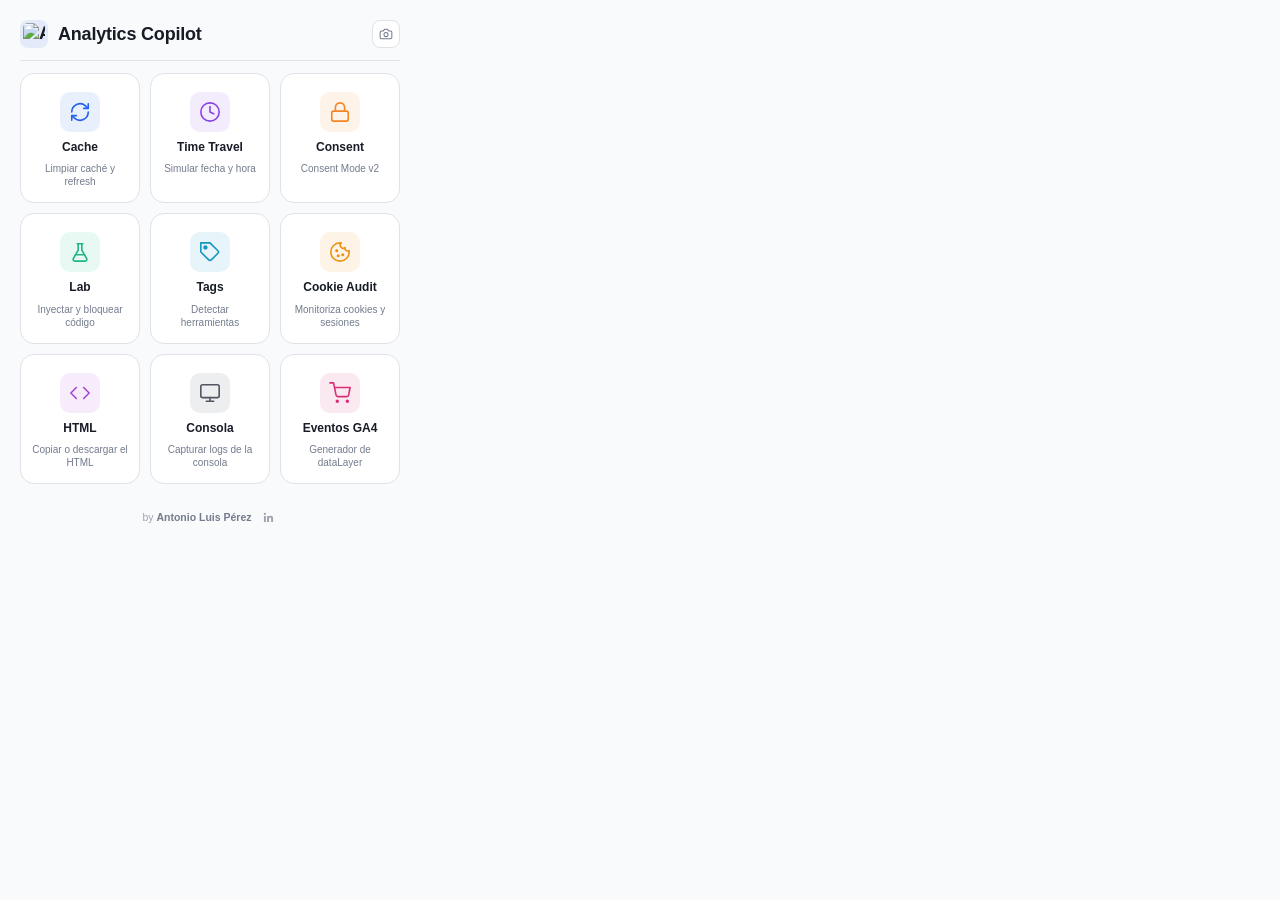
==== ui/popup.html @ b96264cd "v1.4.2 — correcciones de Consent Mode, Tag Scanner, Cookie Audit y Lab por dominio - Consent Mode: g" ====
<!DOCTYPE html>
<html lang="es">
<head>
  <meta charset="UTF-8">
  <title>Analytics Copilot</title>
  <link rel="stylesheet" href="styles.css">
</head>
<body>
  <!-- Sprite de iconos incrustado (evita 42 cargas externas de icons.svg) -->
  <svg xmlns="http://www.w3.org/2000/svg" style="display:none" aria-hidden="true">
  <defs>
    <symbol id="i-settings" viewBox="0 0 24 24" fill="none" stroke="currentColor" stroke-width="1.75" stroke-linecap="round" stroke-linejoin="round">
      <path d="M12.22 2h-.44a2 2 0 0 0-2 2v.18a2 2 0 0 1-1 1.73l-.43.25a2 2 0 0 1-2 0l-.15-.08a2 2 0 0 0-2.73.73l-.22.38a2 2 0 0 0 .73 2.73l.15.1a2 2 0 0 1 1 1.72v.51a2 2 0 0 1-1 1.74l-.15.09a2 2 0 0 0-.73 2.73l.22.38a2 2 0 0 0 2.73.73l.15-.08a2 2 0 0 1 2 0l.43.25a2 2 0 0 1 1 1.73V20a2 2 0 0 0 2 2h.44a2 2 0 0 0 2-2v-.18a2 2 0 0 1 1-1.73l.43-.25a2 2 0 0 1 2 0l.15.08a2 2 0 0 0 2.73-.73l.22-.39a2 2 0 0 0-.73-2.73l-.15-.08a2 2 0 0 1-1-1.74v-.5a2 2 0 0 1 1-1.74l.15-.09a2 2 0 0 0 .73-2.73l-.22-.38a2 2 0 0 0-2.73-.73l-.15.08a2 2 0 0 1-2 0l-.43-.25a2 2 0 0 1-1-1.73V4a2 2 0 0 0-2-2z"/>
      <circle cx="12" cy="12" r="3"/>
    </symbol>
    <symbol id="i-refresh" viewBox="0 0 24 24" fill="none" stroke="currentColor" stroke-width="1.75" stroke-linecap="round" stroke-linejoin="round">
      <path d="M3 12a9 9 0 0 1 15-6.7L21 8"/>
      <path d="M21 3v5h-5"/>
      <path d="M21 12a9 9 0 0 1-15 6.7L3 16"/>
      <path d="M3 21v-5h5"/>
    </symbol>
    <symbol id="i-lock" viewBox="0 0 24 24" fill="none" stroke="currentColor" stroke-width="1.75" stroke-linecap="round" stroke-linejoin="round">
      <rect x="3" y="11" width="18" height="11" rx="2"/>
      <path d="M7 11V7a5 5 0 0 1 10 0v4"/>
    </symbol>
    <symbol id="i-flask" viewBox="0 0 24 24" fill="none" stroke="currentColor" stroke-width="1.75" stroke-linecap="round" stroke-linejoin="round">
      <path d="M9 3h6"/>
      <path d="M10 3v7L4.6 19.4A2 2 0 0 0 6.3 22h11.4a2 2 0 0 0 1.7-2.6L14 10V3"/>
      <path d="M7 15h10"/>
    </symbol>
    <symbol id="i-tag" viewBox="0 0 24 24" fill="none" stroke="currentColor" stroke-width="1.75" stroke-linecap="round" stroke-linejoin="round">
      <path d="M20.59 13.41 13.42 20.58a2 2 0 0 1-2.83 0L2 12V2h10l8.59 8.59a2 2 0 0 1 0 2.82z"/>
      <circle cx="7" cy="7" r="1.5" fill="currentColor"/>
    </symbol>
    <symbol id="i-cookie" viewBox="0 0 24 24" fill="none" stroke="currentColor" stroke-width="1.75" stroke-linecap="round" stroke-linejoin="round">
      <path d="M12 2a10 10 0 1 0 10 10c0-.5-.04-1-.11-1.5a3 3 0 0 1-4.39-3.39A3 3 0 0 1 13.5 2.11c-.5-.07-1-.11-1.5-.11z"/>
      <circle cx="8.5" cy="10.5" r=".8" fill="currentColor"/>
      <circle cx="15" cy="15" r=".8" fill="currentColor"/>
      <circle cx="10" cy="16" r=".8" fill="currentColor"/>
    </symbol>
    <symbol id="i-check-circle" viewBox="0 0 24 24" fill="none" stroke="currentColor" stroke-width="1.75" stroke-linecap="round" stroke-linejoin="round">
      <circle cx="12" cy="12" r="10"/>
      <path d="m8 12 3 3 5-6"/>
    </symbol>
    <symbol id="i-bar-chart" viewBox="0 0 24 24" fill="none" stroke="currentColor" stroke-width="1.75" stroke-linecap="round" stroke-linejoin="round">
      <path d="M3 3v18h18"/>
      <path d="M8 17V9"/>
      <path d="M13 17V5"/>
      <path d="M18 17v-5"/>
    </symbol>
    <symbol id="i-monitor" viewBox="0 0 24 24" fill="none" stroke="currentColor" stroke-width="1.75" stroke-linecap="round" stroke-linejoin="round">
      <rect x="2" y="3" width="20" height="14" rx="2"/>
      <path d="M8 21h8"/>
      <path d="M12 17v4"/>
    </symbol>
    <symbol id="i-camera" viewBox="0 0 24 24" fill="none" stroke="currentColor" stroke-width="1.75" stroke-linecap="round" stroke-linejoin="round">
      <path d="M14.5 4h-5L7 7H4a2 2 0 0 0-2 2v9a2 2 0 0 0 2 2h16a2 2 0 0 0 2-2V9a2 2 0 0 0-2-2h-3l-2.5-3z"/>
      <circle cx="12" cy="13" r="3.5"/>
    </symbol>
    <symbol id="i-clipboard" viewBox="0 0 24 24" fill="none" stroke="currentColor" stroke-width="1.75" stroke-linecap="round" stroke-linejoin="round">
      <rect x="8" y="2" width="8" height="4" rx="1"/>
      <path d="M16 4h2a2 2 0 0 1 2 2v14a2 2 0 0 1-2 2H6a2 2 0 0 1-2-2V6a2 2 0 0 1 2-2h2"/>
    </symbol>
    <symbol id="i-file-text" viewBox="0 0 24 24" fill="none" stroke="currentColor" stroke-width="1.75" stroke-linecap="round" stroke-linejoin="round">
      <path d="M14 2H6a2 2 0 0 0-2 2v16a2 2 0 0 0 2 2h12a2 2 0 0 0 2-2V8z"/>
      <path d="M14 2v6h6"/>
      <path d="M8 13h8"/>
      <path d="M8 17h8"/>
      <path d="M8 9h2"/>
    </symbol>
    <symbol id="i-x" viewBox="0 0 24 24" fill="none" stroke="currentColor" stroke-width="2" stroke-linecap="round" stroke-linejoin="round">
      <path d="M18 6 6 18"/>
      <path d="m6 6 12 12"/>
    </symbol>
    <symbol id="i-search" viewBox="0 0 24 24" fill="none" stroke="currentColor" stroke-width="1.75" stroke-linecap="round" stroke-linejoin="round">
      <circle cx="11" cy="11" r="7"/>
      <path d="m21 21-4.3-4.3"/>
    </symbol>
    <symbol id="i-trash" viewBox="0 0 24 24" fill="none" stroke="currentColor" stroke-width="1.75" stroke-linecap="round" stroke-linejoin="round">
      <path d="M3 6h18"/>
      <path d="M19 6v14a2 2 0 0 1-2 2H7a2 2 0 0 1-2-2V6"/>
      <path d="M8 6V4a2 2 0 0 1 2-2h4a2 2 0 0 1 2 2v2"/>
      <path d="M10 11v6"/>
      <path d="M14 11v6"/>
    </symbol>
    <symbol id="i-save" viewBox="0 0 24 24" fill="none" stroke="currentColor" stroke-width="1.75" stroke-linecap="round" stroke-linejoin="round">
      <path d="M19 21H5a2 2 0 0 1-2-2V5a2 2 0 0 1 2-2h11l5 5v11a2 2 0 0 1-2 2z"/>
      <path d="M17 21v-8H7v8"/>
      <path d="M7 3v5h8"/>
    </symbol>
    <symbol id="i-ban" viewBox="0 0 24 24" fill="none" stroke="currentColor" stroke-width="1.75" stroke-linecap="round" stroke-linejoin="round">
      <circle cx="12" cy="12" r="10"/>
      <path d="m4.9 4.9 14.2 14.2"/>
    </symbol>
    <symbol id="i-package" viewBox="0 0 24 24" fill="none" stroke="currentColor" stroke-width="1.75" stroke-linecap="round" stroke-linejoin="round">
      <path d="M16.5 9.4 7.55 4.24"/>
      <path d="M21 16V8a2 2 0 0 0-1-1.73l-7-4a2 2 0 0 0-2 0l-7 4A2 2 0 0 0 3 8v8a2 2 0 0 0 1 1.73l7 4a2 2 0 0 0 2 0l7-4A2 2 0 0 0 21 16z"/>
      <path d="M3.27 6.96 12 12.01l8.73-5.05"/>
      <path d="M12 22.08V12"/>
    </symbol>
    <symbol id="i-upload" viewBox="0 0 24 24" fill="none" stroke="currentColor" stroke-width="1.75" stroke-linecap="round" stroke-linejoin="round">
      <path d="M21 15v4a2 2 0 0 1-2 2H5a2 2 0 0 1-2-2v-4"/>
      <path d="m17 8-5-5-5 5"/>
      <path d="M12 3v12"/>
    </symbol>
    <symbol id="i-code" viewBox="0 0 24 24" fill="none" stroke="currentColor" stroke-width="1.75" stroke-linecap="round" stroke-linejoin="round">
      <path d="m16 18 6-6-6-6"/>
      <path d="m8 6-6 6 6 6"/>
    </symbol>
    <symbol id="i-radio" viewBox="0 0 24 24" fill="none" stroke="currentColor" stroke-width="1.75" stroke-linecap="round" stroke-linejoin="round">
      <path d="M4.9 19.1A10 10 0 0 1 4.9 4.9"/>
      <path d="M7.8 16.2a6 6 0 0 1 0-8.5"/>
      <circle cx="12" cy="12" r="2"/>
      <path d="M16.2 7.8a6 6 0 0 1 0 8.5"/>
      <path d="M19.1 4.9a10 10 0 0 1 0 14.2"/>
    </symbol>
    <symbol id="i-eye" viewBox="0 0 24 24" fill="none" stroke="currentColor" stroke-width="1.75" stroke-linecap="round" stroke-linejoin="round">
      <path d="M2 12s3-7 10-7 10 7 10 7-3 7-10 7-10-7-10-7z"/>
      <circle cx="12" cy="12" r="3"/>
    </symbol>
    <symbol id="i-megaphone" viewBox="0 0 24 24" fill="none" stroke="currentColor" stroke-width="1.75" stroke-linecap="round" stroke-linejoin="round">
      <path d="m3 11 18-5v12L3 14z"/>
      <path d="M11.6 16.8a3 3 0 1 1-5.8-1.6"/>
    </symbol>
    <symbol id="i-cart" viewBox="0 0 24 24" fill="none" stroke="currentColor" stroke-width="1.75" stroke-linecap="round" stroke-linejoin="round">
      <circle cx="9" cy="21" r="1"/>
      <circle cx="20" cy="21" r="1"/>
      <path d="M1 1h4l2.7 13.4a2 2 0 0 0 2 1.6h9.7a2 2 0 0 0 2-1.6L23 6H6"/>
    </symbol>
    <symbol id="i-heart" viewBox="0 0 24 24" fill="none" stroke="currentColor" stroke-width="1.75" stroke-linecap="round" stroke-linejoin="round">
      <path d="M20.8 4.6a5.5 5.5 0 0 0-7.8 0L12 5.7l-1-1.1a5.5 5.5 0 0 0-7.8 7.8l1 1 7.8 7.8 7.8-7.8 1-1a5.5 5.5 0 0 0 0-7.8z"/>
    </symbol>
    <symbol id="i-credit-card" viewBox="0 0 24 24" fill="none" stroke="currentColor" stroke-width="1.75" stroke-linecap="round" stroke-linejoin="round">
      <rect x="2" y="5" width="20" height="14" rx="2"/>
      <path d="M2 10h20"/>
    </symbol>
    <symbol id="i-link" viewBox="0 0 24 24" fill="none" stroke="currentColor" stroke-width="1.75" stroke-linecap="round" stroke-linejoin="round">
      <path d="M10 13a5 5 0 0 0 7.5.5l3-3a5 5 0 0 0-7-7l-1.7 1.7"/>
      <path d="M14 11a5 5 0 0 0-7.5-.5l-3 3a5 5 0 0 0 7 7l1.7-1.7"/>
    </symbol>
    <symbol id="i-chevron-right" viewBox="0 0 24 24" fill="none" stroke="currentColor" stroke-width="2" stroke-linecap="round" stroke-linejoin="round">
      <path d="m9 6 6 6-6 6"/>
    </symbol>
    <symbol id="i-sparkles" viewBox="0 0 24 24" fill="none" stroke="currentColor" stroke-width="1.75" stroke-linecap="round" stroke-linejoin="round">
      <path d="M12 3v4"/>
      <path d="M12 17v4"/>
      <path d="M3 12h4"/>
      <path d="M17 12h4"/>
      <path d="m6 6 2.5 2.5"/>
      <path d="m15.5 15.5 2.5 2.5"/>
      <path d="m6 18 2.5-2.5"/>
      <path d="m15.5 8.5 2.5-2.5"/>
    </symbol>
    <symbol id="i-clock" viewBox="0 0 24 24" fill="none" stroke="currentColor" stroke-width="1.75" stroke-linecap="round" stroke-linejoin="round">
      <circle cx="12" cy="12" r="10"/>
      <path d="M12 6v6l4 2"/>
    </symbol>
    <symbol id="i-play" viewBox="0 0 24 24" fill="none" stroke="currentColor" stroke-width="1.75" stroke-linecap="round" stroke-linejoin="round">
      <path d="M6 4l14 8-14 8V4z" fill="currentColor"/>
    </symbol>
    <symbol id="i-fast-forward" viewBox="0 0 24 24" fill="none" stroke="currentColor" stroke-width="1.75" stroke-linecap="round" stroke-linejoin="round">
      <path d="M3 4l10 8-10 8V4z" fill="currentColor"/>
      <path d="M13 4l10 8-10 8V4z" fill="currentColor"/>
    </symbol>
    <symbol id="i-stop" viewBox="0 0 24 24" fill="none" stroke="currentColor" stroke-width="1.75" stroke-linecap="round" stroke-linejoin="round">
      <rect x="5" y="5" width="14" height="14" rx="1" fill="currentColor"/>
    </symbol>
    <symbol id="i-plus" viewBox="0 0 24 24" fill="none" stroke="currentColor" stroke-width="2" stroke-linecap="round" stroke-linejoin="round">
      <path d="M12 5v14"/>
      <path d="M5 12h14"/>
    </symbol>
    <symbol id="i-info" viewBox="0 0 24 24" fill="none" stroke="currentColor" stroke-width="1.75" stroke-linecap="round" stroke-linejoin="round">
      <circle cx="12" cy="12" r="10"/>
      <path d="M12 16v-5"/>
      <path d="M12 8h.01"/>
    </symbol>
    <symbol id="i-linkedin" viewBox="0 0 24 24" fill="currentColor">
      <path d="M20.45 20.45h-3.55v-5.57c0-1.33-.03-3.04-1.85-3.04-1.86 0-2.14 1.45-2.14 2.94v5.67H9.35V9h3.41v1.56h.05c.47-.9 1.63-1.85 3.36-1.85 3.6 0 4.27 2.37 4.27 5.45v6.29zM5.34 7.43a2.06 2.06 0 1 1 0-4.12 2.06 2.06 0 0 1 0 4.12zM7.12 20.45H3.56V9h3.56v11.45z"/>
    </symbol>
  </defs>
</svg>

  <div class="container">
    <div class="header">
      <h1><img class="header-logo" src="../icons/icon48.png" alt="Analytics Copilot"> Analytics Copilot</h1>
      <div class="header-actions">
        <button id="shotDownloadBtn" class="shot-icon-btn hidden" title="Descargar la captura en PNG" aria-label="Descargar la captura en PNG">
          <svg class="icon icon-sm"><use href="#i-save"/></svg>
        </button>
        <button id="shotOpenBtn" class="shot-icon-btn hidden" title="Abrir la captura en una pestaña nueva" aria-label="Abrir la captura en una pestaña nueva">
          <svg class="icon icon-sm"><use href="#i-eye"/></svg>
        </button>
        <button id="quickShotBtn" class="shot-icon-btn shot-icon-main" title="Captura de la página completa, ocultando cabeceras fijas" aria-label="Captura de la página completa">
          <svg class="icon icon-sm"><use href="#i-camera"/></svg>
        </button>
      </div>
    </div>

    <!-- Home grid -->
    <div id="homeGrid" class="home-grid">
      <button class="home-card" data-tab="cache">
        <span class="home-icon"><svg><use href="#i-refresh"/></svg></span>
        <span class="home-label">Cache</span>
        <span class="home-desc">Limpiar caché y refresh</span>
      </button>
      <button class="home-card" data-tab="timetravel">
        <span class="home-icon"><svg><use href="#i-clock"/></svg></span>
        <span class="home-label">Time Travel</span>
        <span class="home-desc">Simular fecha y hora</span>
      </button>
      <button class="home-card" data-tab="consent">
        <span class="home-icon"><svg><use href="#i-lock"/></svg></span>
        <span class="home-label">Consent</span>
        <span class="home-desc">Consent Mode v2</span>
      </button>
      <button class="home-card" data-tab="lab">
        <span class="home-icon"><svg><use href="#i-flask"/></svg></span>
        <span class="home-label">Lab</span>
        <span class="home-desc">Inyectar y bloquear código</span>
      </button>
      <button class="home-card" data-tab="tags">
        <span class="home-icon"><svg><use href="#i-tag"/></svg></span>
        <span class="home-label">Tags</span>
        <span class="home-desc">Detectar herramientas</span>
      </button>
      <button class="home-card" data-tab="crossdomain">
        <span class="home-icon"><svg><use href="#i-cookie"/></svg></span>
        <span class="home-label">Cookie Audit</span>
        <span class="home-desc">Monitoriza cookies y sesiones</span>
      </button>
      <button class="home-card" data-tab="html">
        <span class="home-icon"><svg><use href="#i-code"/></svg></span>
        <span class="home-label">HTML</span>
        <span class="home-desc">Copiar o descargar el HTML</span>
      </button>
      <button class="home-card" data-tab="console">
        <span class="home-icon"><svg><use href="#i-monitor"/></svg></span>
        <span class="home-label">Consola</span>
        <span class="home-desc">Capturar logs de la consola</span>
      </button>
      <button class="home-card" data-tab="events">
        <span class="home-icon"><svg><use href="#i-cart"/></svg></span>
        <span class="home-label">Eventos GA4</span>
        <span class="home-desc">Generador de dataLayer</span>
      </button>
      <div class="home-credit">
        <a class="home-credit-name" href="https://www.antonioluisperez.com" target="_blank" rel="noopener noreferrer">by <strong>Antonio Luis Pérez</strong></a>
        <a class="home-credit-in" href="https://www.linkedin.com/in/antonio-luis-perez-carmona/" target="_blank" rel="noopener noreferrer" title="LinkedIn — Antonio Luis Pérez Carmona"><svg><use href="#i-linkedin"/></svg></a>
      </div>
    </div>

    <!-- ============================================= -->
    <!-- TAB: Tag Scanner                              -->
    <!-- ============================================= -->
    <div id="tabTags" class="tab-content hidden">

      <div class="tags-header">
        <span id="tagsUrl" class="tags-url"></span>
        <button id="tagsScanBtn" class="tags-refresh-btn" title="Re-escanear"><svg><use href="#i-refresh"/></svg></button>
      </div>

      <div id="tagsResults" class="tags-results">
        <div class="dl-empty">Escaneando página…</div>
      </div>

    </div>

    <!-- ============================================= -->
    <!-- TAB: HTML Grabber                             -->
    <!-- ============================================= -->
    <div id="tabHtml" class="tab-content hidden">

      <div class="html-controls">
        <button id="htmlCaptureBtn" class="btn btn-primary"><svg class="icon"><use href="#i-code"/></svg><span>Capturar HTML</span></button>
        <span id="htmlUrl" class="tags-url"></span>
      </div>

      <div id="htmlInfo" class="html-info hidden">
        <span id="htmlSize" class="html-size"></span>
        <div class="html-actions">
          <button id="htmlCopyBtn" class="btn btn-small"><svg class="icon icon-sm"><use href="#i-clipboard"/></svg><span>Copiar</span></button>
          <button id="htmlDownloadBtn" class="btn btn-small"><svg class="icon icon-sm"><use href="#i-save"/></svg><span>Descargar .html</span></button>
        </div>
      </div>

      <textarea id="htmlPreview" class="html-preview hidden" readonly spellcheck="false"></textarea>

      <div id="htmlEmpty" class="dl-empty">Pulsa "Capturar HTML" para obtener el código de la página actual</div>

      <div id="htmlStatus" class="html-status hidden"></div>
    </div>

    <!-- ============================================= -->
    <!-- TAB: Console Capture                          -->
    <!-- ============================================= -->
    <div id="tabConsole" class="tab-content hidden">

      <div class="con-controls">
        <button id="conToggleBtn" class="btn btn-primary"><svg class="icon"><use href="#i-play"/></svg><span>Iniciar captura</span></button>
        <button id="conRefreshBtn" class="btn-icon" title="Actualizar"><svg><use href="#i-refresh"/></svg></button>
      </div>

      <div id="conMeta" class="con-meta hidden">
        <span id="conCount" class="con-count">0 mensajes</span>
        <div class="con-actions">
          <button id="conCopyBtn" class="btn btn-small"><svg class="icon icon-sm"><use href="#i-clipboard"/></svg><span>Copiar</span></button>
          <button id="conDownloadBtn" class="btn btn-small"><svg class="icon icon-sm"><use href="#i-save"/></svg><span>Descargar</span></button>
          <button id="conClearBtn" class="btn btn-small btn-ghost"><svg class="icon icon-sm"><use href="#i-trash"/></svg><span>Limpiar</span></button>
        </div>
      </div>

      <textarea id="conPreview" class="con-preview hidden" readonly spellcheck="false"></textarea>

      <div id="conEmpty" class="dl-empty">Pulsa "Iniciar captura", recarga la página e interactúa con ella, y vuelve aquí para copiar los logs.</div>

      <div id="conStatus" class="con-status hidden"></div>
    </div>

    <!-- ============================================= -->
    <!-- TAB: Eventos GA4 (generador dataLayer)        -->
    <!-- ============================================= -->
    <div id="tabEvents" class="tab-content hidden">

      <div class="ev-controls">
        <select id="evSelect" class="ev-select"></select>
        <a id="evDocsLink" class="btn-icon ev-docs" href="#" target="_blank" rel="noopener" title="Ver documentación de Google"><svg><use href="#i-info"/></svg></a>
      </div>

      <div id="evFields" class="ev-fields"></div>

      <div id="evItemBlock" class="ev-item-block hidden">
        <div class="ev-item-title">Item (items[0])</div>
        <div id="evItemFields" class="ev-fields"></div>
      </div>

      <textarea id="evSnippet" class="ev-snippet" spellcheck="false"></textarea>

      <div class="ev-actions">
        <button id="evCopyBtn" class="btn btn-small"><svg class="icon icon-sm"><use href="#i-clipboard"/></svg><span>Copiar</span></button>
        <button id="evPushBtn" class="btn btn-small"><svg class="icon icon-sm"><use href="#i-play"/></svg><span>Push a la página</span></button>
        <button id="evResetBtn" class="btn btn-small btn-ghost"><svg class="icon icon-sm"><use href="#i-trash"/></svg><span>Limpiar</span></button>
      </div>

      <div id="evStatus" class="ev-status hidden"></div>
    </div>

    <!-- ============================================= -->
    <!-- TAB: Time Travel                              -->
    <!-- ============================================= -->
    <div id="tabTimeTravel" class="tab-content tt-tab hidden">

      <button id="ttInfoBtn" class="tt-info-btn" type="button" aria-label="Información" aria-expanded="false">
        <svg class="icon"><use href="#i-info"/></svg>
      </button>
      <div id="ttInfoPopover" class="tt-info-popover hidden" role="dialog" aria-labelledby="ttInfoBtn">
        <p>Al activar, la página se recargará con la fecha simulada. El tiempo avanza normalmente desde la fecha elegida.</p>
        <p>Afecta a <code>new Date()</code>, <code>Date.now()</code> y <code>Intl.DateTimeFormat</code> de la página.</p>
        <p>Se mantiene activo mientras navegas. Desactiva para volver a la fecha real.</p>
      </div>

      <div class="tt-body">
        <div class="tt-hero">
          <div class="tt-hero-icon"><svg class="icon icon-xl"><use href="#i-clock"/></svg></div>
          <p class="tt-hero-text">Simula una fecha y hora distinta en el navegador para probar configuraciones con fecha programada.</p>
        </div>

        <div class="tt-form">
          <div class="tt-field">
            <label for="ttDate">Fecha</label>
            <input type="date" id="ttDate">
          </div>
          <div class="tt-field">
            <label for="ttTime">Hora</label>
            <input type="time" id="ttTime">
          </div>
          <button id="ttNowBtn" class="btn btn-small tt-now-btn" title="Poner fecha/hora actual">Ahora</button>
        </div>

        <button id="ttToggle" class="btn btn-primary tt-toggle"><svg class="icon"><use href="#i-fast-forward"/></svg><span>Activar Time Travel</span></button>

        <div class="tt-status-bar">
          <span id="ttStatus" class="tt-badge tt-badge-idle">Inactivo</span>
          <span id="ttCurrentTime" class="tt-current-time"></span>
        </div>
      </div>

    </div>

    <!-- ============================================= -->
    <!-- TAB: Cache                                    -->
    <!-- ============================================= -->
    <div id="tabCache" class="tab-content hidden">

      <div id="cacheSiteBadge" class="cache-site-badge"></div>

      <!-- Opciones de limpieza y recarga -->
      <div class="cache-section">
        <div class="cache-section-title">Limpiar y recargar</div>
        <div class="cache-toggles">
          <label class="cache-toggle">
            <span>Cookies</span>
            <input type="checkbox" id="cacheClearCookies" checked>
          </label>
          <label class="cache-toggle">
            <span>Local Storage</span>
            <input type="checkbox" id="cacheClearStorage" checked>
          </label>
          <label class="cache-toggle">
            <span>Cache</span>
            <input type="checkbox" id="cacheClearCache" checked>
          </label>
          <label class="cache-toggle">
            <span>Service Workers</span>
            <input type="checkbox" id="cacheClearServiceWorkers">
          </label>
        </div>
        <button id="cacheClearBtn" class="btn cache-action-btn cache-clear-btn">
          <svg class="icon"><use href="#i-trash"/></svg>
          <span>Limpiar y recargar</span>
        </button>
      </div>

      <div id="cacheStatus" class="cache-status hidden"></div>
    </div>

    <!-- ============================================= -->
    <!-- TAB: Consent Mode                             -->
    <!-- ============================================= -->
    <div id="tabConsent" class="tab-content hidden">

      <!-- Rules popover (overlay) -->
      <div id="consentRulesPopover" class="cm-rules-popover hidden" role="dialog" aria-labelledby="consentRulesTitle">
        <div class="cm-rules-header">
          <strong id="consentRulesTitle">Reglas de auditoría</strong>
          <button id="consentRulesClose" class="cm-rules-close" aria-label="Cerrar">✕</button>
        </div>
        <p class="cm-rules-intro">Reglas aplicadas al auditar el estado de Consent Mode, basadas en la documentación oficial de Google.</p>
        <div id="consentRulesList" class="cm-rules-list"></div>
      </div>

      <div id="consentPermPrompt" class="hidden"></div>
      <div id="consentResults" class="cm-results">

        <!-- Status banner with inline info + refresh -->
        <div id="consentBanner" class="cm-banner cm-banner-unknown">
          <div class="cm-banner-left">
            <span class="cm-banner-icon"><svg><use href="#i-lock"/></svg></span>
            <span class="cm-banner-label">Consentimiento:</span>
          </div>
          <div class="cm-banner-right">
            <span id="consentVersionChip" class="cm-version-chip hidden"></span>
            <span id="consentBadge" class="cm-badge">—</span>
            <span id="consentChoiceChip" class="cm-choice-chip hidden"></span>
            <button id="consentRulesBtn" class="cm-rules-btn" title="Ver reglas de auditoría" aria-expanded="false"><svg><use href="#i-info"/></svg></button>
            <button id="consentCopyBtn" class="cm-refresh-btn" title="Copiar informe"><svg><use href="#i-clipboard"/></svg></button>
            <button id="consentScanBtn" class="cm-refresh-btn" title="Re-escanear"><svg><use href="#i-refresh"/></svg></button>
          </div>
        </div>

        <!-- CMP detection -->
        <div id="consentCMPRow" class="cm-cmp hidden">
          <span class="cm-cmp-label">CMP detectado:</span>
          <span id="consentCMPName" class="cm-cmp-name"></span>
        </div>

        <!-- Implementación y ajustes (estilo Consent Mode Inspector) -->
        

        <!-- Audit findings (plegable) -->
        

        <!-- Sub-pestañas -->
        <div class="cm-tabs">
          <button class="cm-tab is-active" data-cmtab="estado" type="button">Estado</button>
          <button class="cm-tab" data-cmtab="hits" type="button">Pings</button>
        </div>

        <div id="cmTabEstado">
          <!-- Señales: tabla grande, solo estados -->
          <div class="cm-section">
            <div id="consentSignalsBody" class="cm-sig-table"></div>
          </div>
<div id="consentAuditSection" class="cm-audit hidden">
          <details id="consentAuditDetails" class="cm-audit-details">
            <summary id="consentAuditSummary" class="cm-audit-summary">Auditoría</summary>
            <div id="consentAuditBody" class="cm-audit-list"></div>
          </details>
        </div>
<!-- Technical details (collapsible) -->
        <details class="cm-details">
          <summary class="cm-details-summary">Detalles técnicos</summary>
          <div class="cm-details-body">
            <!-- GCS / GCD codes -->
            <div class="cm-codes">
              <div class="cm-code-card">
                <span class="cm-code-label">GCS Code</span>
                <span id="consentGCS" class="cm-code-value">—</span>
                <span id="consentGCSDesc" class="cm-code-desc"></span>
              </div>
              <div class="cm-code-card">
                <span class="cm-code-label">GCD Code</span>
                <span id="consentGCD" class="cm-code-value">—</span>
                <span id="consentGCDDesc" class="cm-code-desc"></span>
              </div>
            </div>

            <!-- GCD decoded -->
            <div id="consentGCDSection" class="cm-section hidden">
              <div class="cm-section-title">GCD Decodificado</div>
              <div id="consentGCDDecoded" class="cm-gcd-decoded"></div>
            </div>

            <!-- Calculadora GCD -->
            <div class="cm-section">
              <div class="cm-section-title">Calculadora GCD</div>
              <input type="text" id="consentGcdCalcInput" class="cm-calc-input" placeholder="Pega un valor gcd para decodificarlo, p.ej. 13p3p3p3p5" spellcheck="false">
              <div id="consentGcdCalcOut" class="cm-gcd-decoded"></div>
            </div>
          </div>
        </details>
<div id="consentHistorySection" class="cm-section hidden">
          <div class="cm-section-title">Historial en dataLayer</div>
          <div id="consentHistoryBody" class="cm-history"></div>
        </div>
        </div>

        <div id="cmTabHits" class="hidden">
          <div id="consentModeInfo" class="cm-mode-line hidden">
            <span id="consentModeType" class="cm-chip">—</span>
            <span id="consentModeExtras" class="cm-mode-extras"></span>
          </div>
          <div id="consentHitsEmpty" class="dl-empty">Aún no se han capturado hits de Google. Navega o interactúa con la web y re-escanea.</div>
<div id="consentNetworkSection" class="cm-section hidden">
          <div class="cm-section-title">Hits de Google · estado al disparo
            <button id="consentHitsInfoBtn" class="cm-mini-info" aria-label="Qué significa esto">i</button>
          </div>
          <div id="consentHitsInfoPop" class="cm-hits-pop hidden">
            <p>Cada fila es un hit real enviado a Google con su consentimiento <em>en el momento del disparo</em>: <strong>✓</strong> todo concedido, <strong>parcial</strong>, <strong>✕</strong> todo denegado. Los hits sin información de consentimiento se ocultan.</p>
            <p><strong>⚠ Ping sin consentimiento</strong>: con todo denegado, el modo Avanzado envía igualmente pings <em>sin cookies ni identificadores</em> que Google usa para modelar conversiones. No es un error de implementación y Google lo permite; pero si tu política exige cero comunicación sin consentimiento, la web debería usar el modo Básico (bloquear los tags hasta que el usuario acepte).</p>
          </div>
          <div id="consentNetworkBody" class="cm-network"></div>
        </div>
        </div>

        

        <!-- Consent history from dataLayer -->
        

        <!-- Network hits -->
        

      </div>
    </div>

    <!-- ============================================= -->
    <!-- TAB: Cookie Audit                              -->
    <!-- ============================================= -->
    <div id="tabCrossDomain" class="tab-content hidden">

      <div class="ca-controls">
        <button id="caStartBtn" class="btn btn-primary"><svg class="icon"><use href="#i-link"/></svg><span>Iniciar Audit</span></button>
        <button id="caStopBtn" class="btn ca-stop-btn hidden"><svg class="icon"><use href="#i-stop"/></svg><span>Detener Audit</span></button>
        <button id="caCheckBtn" class="btn-icon hidden" title="Comprobar ahora"><svg><use href="#i-refresh"/></svg></button>
        <button id="caClearBtn" class="btn-icon hidden" title="Borrar auditoría"><svg><use href="#i-trash"/></svg></button>
        <button id="caHelpBtn" class="btn-icon" title="Ayuda — cómo funcionan las cookies"><svg><use href="#i-info"/></svg></button>
        <span id="caStatus" class="ca-badge ca-badge-idle">Inactivo</span>
      </div>

      <!-- Help / glossary popover -->
      <div id="caHelpPopover" class="ca-help-popover hidden" role="dialog">
        <div class="ca-help-header">
          <strong>Cómo funciona esta auditoría</strong>
          <button id="caHelpClose" class="ca-help-close" aria-label="Cerrar">✕</button>
        </div>
        <div id="caHelpBody" class="ca-help-body"></div>
      </div>

      <div id="caResults" class="ca-results">
        <div class="dl-empty">Pulsa "Iniciar Audit" para capturar las cookies actuales, monitorizar cambios en tiempo real y diagnosticar por qué se pierde la sesión de GA4.</div>
      </div>

    </div>

    <!-- ============================================= -->
    <!-- TAB: Lab — Inject & Block                     -->
    <!-- ============================================= -->
    <div id="tabLab" class="tab-content hidden">

      <!-- Block Requests -->
      <div class="lab-card" data-lab-feature="blocks">
        <div role="button" tabindex="0" class="lab-card-header" aria-expanded="true" aria-controls="labBodyBlocks">
          <span class="lab-card-header-left">
            <span class="lab-card-icon"><svg><use href="#i-ban"/></svg></span>
            <span class="lab-card-titlegroup">
              <span class="lab-card-title">Bloquear Requests</span>
              <span class="lab-card-sub">Impide la carga de scripts concretos</span>
            </span>
          </span>
          <span class="lab-card-header-right">
            <span class="lab-card-badge" id="labBlocksBadge" hidden>0</span>
            <span class="lab-card-chevron" aria-hidden="true"><svg><use href="#i-chevron-right"/></svg></span>
          </span>
        </div>
        <div id="labBodyBlocks" class="lab-card-body">
          <div class="lab-field-label">Atajos rápidos</div>
          <div class="lab-block-quick">
            <button class="lab-quick-btn" data-pattern="googletagmanager.com/gtm.js">GTM</button>
            <button class="lab-quick-btn" data-pattern="google-analytics.com/g/collect">GA4</button>
            <button class="lab-quick-btn" data-pattern="connect.facebook.net">Meta Pixel</button>
            <button class="lab-quick-btn" data-pattern="googleads.g.doubleclick.net">Google Ads</button>
            <button class="lab-quick-btn" data-pattern="analytics.tiktok.com">TikTok</button>
          </div>
          <div class="lab-field-label">Patrón personalizado</div>
          <div class="lab-block-add">
            <input type="text" id="labBlockUrl" class="lab-input" placeholder="ej. example.com/tracker.js">
            <button id="labBlockAddBtn" class="lab-block-add-btn"><svg class="icon icon-sm"><use href="#i-plus"/></svg><span>Añadir</span></button>
          </div>
          <div id="labBlockList" class="lab-block-list"></div>
        </div>
      </div>

      <!-- Inject GTM -->
      <div class="lab-card is-collapsed" data-lab-feature="gtm">
        <div role="button" tabindex="0" class="lab-card-header" aria-expanded="false" aria-controls="labBodyGtm">
          <span class="lab-card-header-left">
            <span class="lab-card-icon"><svg><use href="#i-package"/></svg></span>
            <span class="lab-card-titlegroup">
              <span class="lab-card-title">Inyectar GTM Container</span>
              <span class="lab-card-sub">Carga un GTM propio tras recargar</span>
            </span>
          </span>
          <span class="lab-card-header-right">
            <label class="lab-switch">
              <input type="checkbox" id="labGtmEnabled">
              <span class="lab-switch-slider"></span>
            </label>
            <span class="lab-card-chevron" aria-hidden="true"><svg><use href="#i-chevron-right"/></svg></span>
          </span>
        </div>
        <div id="labBodyGtm" class="lab-card-body">
          <input type="text" id="labGtmId" class="lab-input" placeholder="GTM-XXXXXXX">
        </div>
      </div>

      <!-- Push dataLayer -->
      <div class="lab-card is-collapsed" data-lab-feature="datalayer">
        <div role="button" tabindex="0" class="lab-card-header" aria-expanded="false" aria-controls="labBodyDl">
          <span class="lab-card-header-left">
            <span class="lab-card-icon"><svg><use href="#i-upload"/></svg></span>
            <span class="lab-card-titlegroup">
              <span class="lab-card-title">Push al dataLayer</span>
              <span class="lab-card-sub">Dispara eventos tras cada recarga</span>
            </span>
          </span>
          <span class="lab-card-header-right">
            <label class="lab-switch">
              <input type="checkbox" id="labDlEnabled">
              <span class="lab-switch-slider"></span>
            </label>
            <span class="lab-card-chevron" aria-hidden="true"><svg><use href="#i-chevron-right"/></svg></span>
          </span>
        </div>
        <div id="labBodyDl" class="lab-card-body">
          <textarea id="labDlCode" class="lab-textarea" rows="3" placeholder='{"event": "purchase", "ecommerce": {"value": 99.99}}'></textarea>
          <button id="labDlPushBtn" class="lab-action-btn"><svg class="icon"><use href="#i-play"/></svg><span>Probar push ahora</span></button>
        </div>
      </div>

      <!-- Dónde actúa el Lab -->
      <p id="labScope" class="lab-scope"></p>

      <!-- Actions -->
      <div class="lab-actions">
        <button id="labSaveBtn" class="btn btn-primary"><svg class="icon"><use href="#i-save"/></svg><span>Guardar y Recargar</span></button>
        <button id="labClearBtn" class="btn btn-small btn-ghost"><svg class="icon icon-sm"><use href="#i-trash"/></svg><span>Limpiar todo</span></button>
      </div>

      <div id="labStatus" class="lab-status hidden"></div>
    </div>


    <!-- Status (shared across tabs) -->
    <div id="status" class="status hidden"></div>
  </div>

  <script src="popup.js"></script>
</body>
</html>
---- ui/styles.css ----
/* =============================================
   Analytics Copilot — Design System
   Light mode — readable, clean, professional
   ============================================= */

:root {
  /* Core palette — light mode (readable, clean) */
  --bg-base: hsl(210, 20%, 98%);         /* #F7F9FB near-white */
  --bg-card: hsl(0, 0%, 100%);           /* #FFFFFF white */
  --bg-muted: hsl(210, 17%, 95%);        /* #EEF1F4 soft gray */
  --border: hsl(214, 15%, 89%);          /* #DDE2E8 */
  --text-primary: hsl(220, 25%, 12%);    /* #161C26 near-black */
  --text-secondary: hsl(220, 12%, 30%);  /* #434A55 */
  --text-muted: hsl(220, 10%, 50%);      /* #757C87 */
  --text-hint: hsl(220, 10%, 65%);       /* #9FA4AD */

  /* Corporate blue (brand) — more vibrant on light */
  --primary: hsl(221, 83%, 53%);         /* #2563EB */
  --primary-hover: hsl(221, 83%, 46%);   /* #1D4ED8 */
  --primary-light: hsl(221, 83%, 53%, 0.1);
  --ring: hsl(221, 83%, 53%);

  /* Accent — coral/warm */
  --accent: hsl(20, 90%, 55%);           /* #F57A30 */

  /* Semantic — success */
  --success: hsl(142, 55%, 38%);         /* #2F9957 */
  --success-bg: hsl(142, 55%, 94%);      /* #E3F4EA */

  /* Semantic — error */
  --error: hsl(0, 72%, 51%);             /* #DC2626 */
  --error-bg: hsl(0, 72%, 96%);          /* #FDECEC */

  /* Brand decorative (charts only) */
  --celadon: hsl(142, 45%, 55%);
  --old-rose: hsl(0, 55%, 60%);
  --tangerine: hsl(20, 90%, 65%);
  --vista-blue: hsl(221, 55%, 65%);
  --uranian-blue: hsl(206, 90%, 80%);
  --powder-blue: hsl(214, 55%, 78%);

  /* Shadows — soft, light-mode appropriate */
  --shadow-elegant: 0 2px 8px rgba(16, 24, 40, 0.06), 0 1px 3px rgba(16, 24, 40, 0.04);
  --shadow-glow: 0 0 24px rgba(37, 99, 235, 0.12);
}

* {
  margin: 0;
  padding: 0;
  box-sizing: border-box;
}

/* =============================================
   Icon system — SVG sprite-based
   Usage: <svg class="icon"><use href="#i-name"/></svg>  (sprite incrustado en el HTML)
   ============================================= */
.icon {
  display: inline-block;
  width: 16px;
  height: 16px;
  flex-shrink: 0;
  vertical-align: middle;
  color: currentColor;
  fill: none;
  stroke: currentColor;
}
.icon-sm { width: 14px; height: 14px; }
.icon-xl { width: 24px; height: 24px; }

.tags-dot {
  display: inline-block;
  width: 10px;
  height: 10px;
  border-radius: 50%;
  background: var(--text-muted);
  vertical-align: middle;
}
.tags-dot-google { background: var(--primary); }
.tags-dot-meta { background: var(--vista-blue); }
.tags-dot-ads { background: var(--tangerine); }
.tags-dot-analytics { background: var(--success); }
.tags-dot-tools { background: hsl(260, 50%, 60%); }
.tags-dot-other { background: var(--text-hint); }

body {
  font-family: -apple-system, BlinkMacSystemFont, 'Segoe UI', Roboto, 'Oxygen', 'Ubuntu', 'Cantarell', sans-serif;
  background: var(--bg-base);
  color: var(--text-secondary);
  width: 420px;
  min-height: 200px;
  max-height: 600px;
  overflow-y: auto;
  scrollbar-width: thin;
  scrollbar-color: var(--text-hint) transparent;
}
body::-webkit-scrollbar {
  width: 6px;
}
body::-webkit-scrollbar-track {
  background: transparent;
}
body::-webkit-scrollbar-thumb {
  background: var(--text-hint);
  border-radius: 3px;
}
body::-webkit-scrollbar-thumb:hover {
  background: var(--text-secondary);
}

.container {
  padding: 20px;
}

.header {
  display: flex;
  justify-content: space-between;
  align-items: center;
  padding-bottom: 12px;
  margin-bottom: 4px;
  border-bottom: 1px solid var(--border);
}

h1 {
  font-size: 18px;
  font-weight: 700;
  color: var(--text-primary);
  margin-bottom: 0;
  display: flex;
  align-items: center;
  gap: 10px;
  letter-spacing: -0.2px;
}
.header-logo {
  width: 28px;
  height: 28px;
  border-radius: 8px;
  object-fit: contain;
  padding: 3px;
  background: color-mix(in srgb, var(--primary) 10%, transparent);
}

.subtitle {
  font-size: 13px;
  color: var(--text-muted);
  margin-bottom: 16px;
}

/* =============================================
   Home Grid (launcher)
   ============================================= */

.home-grid {
  display: grid;
  grid-template-columns: 1fr 1fr 1fr;
  gap: 10px;
  padding: 8px 0 16px;
}

.home-card {
  display: flex;
  flex-direction: column;
  align-items: center;
  gap: 8px;
  padding: 18px 8px 14px;
  background: var(--bg-card);
  border: 1px solid var(--border);
  border-radius: 14px;
  cursor: pointer;
  transition: all 0.2s ease;
  text-align: center;
  position: relative;
  overflow: hidden;
}

.home-card::before {
  content: "";
  position: absolute;
  inset: 0;
  background: currentColor;
  opacity: 0;
  transition: opacity 0.2s ease;
  pointer-events: none;
}

.home-card:hover {
  border-color: currentColor;
  transform: translateY(-2px);
  box-shadow: 0 6px 16px -4px rgba(16, 24, 40, 0.08), 0 2px 6px -2px rgba(16, 24, 40, 0.04);
}
.home-card:hover::before { opacity: 0.04; }

.home-card:active {
  transform: translateY(0);
}

.home-icon {
  display: inline-flex;
  align-items: center;
  justify-content: center;
  width: 40px;
  height: 40px;
  border-radius: 10px;
  background: color-mix(in srgb, currentColor 10%, transparent);
  color: inherit;
  line-height: 1;
  transition: all 0.2s ease;
}
.home-icon svg { width: 22px; height: 22px; }

.home-card:hover .home-icon {
  background: color-mix(in srgb, currentColor 15%, transparent);
  transform: scale(1.05);
}

/* Per-tool color identity (overrides --primary on .home-card) */
.home-card[data-tab="cache"]       { color: hsl(221, 83%, 53%); }  /* blue */
.home-card[data-tab="timetravel"]  { color: hsl(265, 75%, 58%); }  /* violet */
.home-card[data-tab="consent"]     { color: hsl(28, 90%, 55%); }   /* orange */
.home-card[data-tab="lab"]         { color: hsl(160, 70%, 42%); }  /* teal */
.home-card[data-tab="tags"]        { color: hsl(195, 80%, 42%); }  /* cyan */
.home-card[data-tab="crossdomain"] { color: hsl(35, 85%, 50%); }   /* amber */
.home-card[data-tab="html"]        { color: hsl(280, 60%, 55%); }  /* purple */
.home-card[data-tab="console"]     { color: hsl(220, 10%, 35%); }  /* slate */

.home-label {
  font-size: 12px;
  font-weight: 700;
  color: var(--text-primary);
  line-height: 1.2;
  position: relative;
  z-index: 1;
}

.home-desc {
  font-size: 10px;
  color: var(--text-muted);
  line-height: 1.3;
  position: relative;
  z-index: 1;
  padding: 0 2px;
}

/* Time Travel active warning on home screen */
.home-tt-warning {
  grid-column: 1 / -1;
  display: flex;
  align-items: center;
  justify-content: center;
  gap: 8px;
  padding: 10px 14px;
  background: hsl(270, 60%, 96%);
  border: 1px solid hsl(270, 50%, 80%);
  border-radius: 10px;
  cursor: pointer;
  transition: all 0.2s;
  animation: tt-home-pulse 3s ease-in-out infinite;
}

.home-tt-warning:hover {
  background: hsl(270, 60%, 93%);
  border-color: hsl(270, 55%, 65%);
  transform: translateY(-1px);
}

.home-tt-warning-icon {
  font-size: 18px;
}

.home-tt-warning-text {
  font-size: 11px;
  color: hsl(270, 55%, 35%);
  letter-spacing: 0.2px;
}

.home-tt-warning-text strong {
  color: hsl(270, 80%, 30%);
}

@keyframes tt-home-pulse {
  0%, 100% { border-color: hsl(270, 50%, 80%); }
  50% { border-color: hsl(270, 55%, 60%); }
}

/* Lab active banner on home */
.home-lab-warning {
  grid-column: 1 / -1;
  display: flex;
  align-items: center;
  gap: 10px;
  padding: 10px 14px;
  background: hsl(160, 55%, 95%);
  border: 1px solid hsl(160, 45%, 78%);
  border-radius: 10px;
  cursor: pointer;
  transition: all 0.2s;
  animation: lab-home-pulse 3s ease-in-out infinite;
}
.home-lab-warning:hover {
  background: hsl(160, 55%, 92%);
  border-color: hsl(160, 50%, 55%);
  transform: translateY(-1px);
}
.home-lab-warning-icon { display: inline-flex; width: 18px; height: 18px; color: var(--accent); line-height: 1; }
.home-lab-warning-icon svg { width: 100%; height: 100%; }
.home-lab-warning-body {
  display: flex;
  flex-direction: column;
  gap: 2px;
  min-width: 0;
}
.home-lab-warning-title {
  font-size: 11px;
  font-weight: 700;
  color: hsl(160, 60%, 28%);
  letter-spacing: 0.3px;
}
.home-lab-warning-items {
  font-size: 10px;
  color: hsl(160, 30%, 38%);
  line-height: 1.35;
  overflow: hidden;
  text-overflow: ellipsis;
  white-space: nowrap;
}
@keyframes lab-home-pulse {
  0%, 100% { border-color: hsl(160, 45%, 78%); }
  50% { border-color: hsl(160, 50%, 52%); }
}

.home-tt-warning-icon { display: inline-flex; width: 18px; height: 18px; color: var(--accent); line-height: 1; }
.home-tt-warning-icon svg { width: 100%; height: 100%; }

/* Back bar inside each tool */
.tool-back-bar {
  padding: 6px 0 4px;
}

.tool-back-btn {
  background: none;
  border: none;
  color: var(--primary);
  font-size: 13px;
  font-weight: 600;
  cursor: pointer;
  padding: 4px 2px;
  transition: all 0.15s ease;
  display: inline-flex;
  align-items: center;
  gap: 4px;
  border-radius: 6px;
}

.tool-back-btn:hover {
  color: var(--primary-hover);
  transform: translateX(-2px);
}

.tab-content {
  /* shown by default, hidden class hides it */
}

.section {
  margin-bottom: 16px;
}

.hidden {
  display: none !important;
}

/* =============================================
   Botones
   ============================================= */

.btn {
  width: 100%;
  padding: 12px 16px;
  border: none;
  border-radius: 10px;
  font-size: 14px;
  font-weight: 600;
  cursor: pointer;
  transition: all 0.2s ease;
  display: inline-flex;
  align-items: center;
  justify-content: center;
  gap: 8px;
  letter-spacing: -0.1px;
}
.btn svg { width: 16px; height: 16px; flex-shrink: 0; }

.btn:disabled {
  opacity: 0.5;
  cursor: not-allowed;
}

.btn-primary {
  background: var(--primary);
  color: #fff;
  box-shadow: 0 1px 2px rgba(37, 99, 235, 0.15);
}

.btn-primary:hover:not(:disabled) {
  background: var(--primary-hover);
  box-shadow: 0 4px 12px -2px rgba(37, 99, 235, 0.3);
  transform: translateY(-1px);
}
.btn-primary:active:not(:disabled) {
  transform: translateY(0);
}

.btn-stop {
  background: var(--error-bg);
  color: var(--error);
  border: 1px solid var(--error);
}

.btn-stop:hover:not(:disabled) {
  background: hsl(2, 60%, 94%);
  box-shadow: none;
}

.btn-small {
  width: auto;
  padding: 6px 14px;
  font-size: 12px;
  border: none;
  border-radius: 6px;
  background: var(--primary);
  color: #fff;
  cursor: pointer;
  font-weight: 600;
  transition: all 0.2s;
}

.btn-small:hover:not(:disabled) {
  background: var(--primary-hover);
}

.btn-small:disabled {
  opacity: 0.5;
}

.btn-icon {
  background: none;
  border: none;
  color: var(--text-secondary);
  font-size: 0;
  cursor: pointer;
  padding: 6px;
  border-radius: 4px;
  transition: background 0.2s, color 0.2s;
  display: inline-flex;
  align-items: center;
  justify-content: center;
}

.btn-icon svg {
  width: 16px;
  height: 16px;
}

.btn-icon:hover {
  background: var(--bg-card);
  color: var(--text-primary);
}

/* =============================================
   Status
   ============================================= */

.status {
  text-align: center;
  font-size: 12px;
  padding: 8px;
  border-radius: 6px;
  margin-top: 8px;
}

.status.success {
  background: var(--success-bg);
  color: var(--success);
}

.status.error {
  background: var(--error-bg);
  color: var(--error);
}

/* =============================================
   Tag Scanner
   ============================================= */

/* Compact header: URL centered, re-scan icon on the right */
.tags-header {
  display: flex;
  align-items: center;
  justify-content: center;
  gap: 8px;
  padding: 4px 16px 10px;
  position: relative;
}

.tags-url {
  font-size: 12px;
  color: var(--text-muted);
  overflow: hidden;
  text-overflow: ellipsis;
  white-space: nowrap;
  max-width: calc(100% - 40px);
  text-align: center;
}

.tags-refresh-btn {
  position: absolute;
  right: 12px;
  top: 50%;
  transform: translateY(-50%);
  width: 26px;
  height: 26px;
  padding: 0;
  display: inline-flex;
  align-items: center;
  justify-content: center;
  background: transparent;
  border: 1px solid transparent;
  border-radius: 50%;
  color: var(--text-muted);
  cursor: pointer;
  opacity: 0.7;
  transition: opacity 0.15s, color 0.15s, background 0.15s, border-color 0.15s;
}
.tags-refresh-btn svg { width: 14px; height: 14px; }
.tags-refresh-btn:hover {
  opacity: 1;
  color: var(--primary);
  background: var(--primary-light);
  border-color: var(--primary);
}

/* "BLOQUEAR" mini-label + toggle stacked together */
.tags-block-wrap {
  display: flex;
  flex-direction: column;
  align-items: center;
  gap: 3px;
  margin-left: auto;
  flex-shrink: 0;
}

.tags-block-label {
  font-size: 8.5px;
  font-weight: 700;
  color: var(--text-muted);
  text-transform: uppercase;
  letter-spacing: 0.5px;
  line-height: 1;
}

/* Red toggle when blocking is active */
.tags-block-switch input:checked + .lab-switch-slider {
  background: var(--error);
}
.tags-item-blocked .tags-block-label {
  color: var(--error);
}

.tags-results {
  padding: 12px 16px;
}

.tags-loading {
  text-align: center;
  padding: 30px;
  color: var(--text-muted);
  font-size: 13px;
}

.tags-category {
  margin-bottom: 20px;
}

.tags-category-header {
  display: flex;
  align-items: center;
  gap: 8px;
  margin-bottom: 10px;
  padding-bottom: 6px;
  border-bottom: 2px solid var(--border);
}

.tags-category-icon {
  font-size: 16px;
}

.tags-category-title {
  font-size: 12px;
  font-weight: 800;
  color: var(--text-secondary);
  text-transform: uppercase;
  letter-spacing: 0.8px;
}

.tags-category-count {
  font-size: 11px;
  color: var(--text-hint);
  margin-left: auto;
}

/* Platform card */
.tags-item {
  background: var(--bg-card);
  border: 1px solid var(--border);
  border-left: 4px solid var(--border);
  border-radius: 8px;
  padding: 12px 14px;
  margin-bottom: 8px;
  transition: border-color 0.15s;
}

.tags-item:hover {
  border-color: var(--text-hint);
}

/* Blocked state */
.tags-item-blocked {
  opacity: 0.55;
  border-left-color: var(--error) !important;
  background: var(--error-bg);
}

/* Block toggle inside tag items (wrapped in .tags-block-wrap for the label) */
.tags-block-switch {
  flex-shrink: 0;
}

/* Reload banner */
.tags-reload-banner {
  display: flex;
  align-items: center;
  justify-content: space-between;
  gap: 10px;
  padding: 10px 14px;
  margin-bottom: 10px;
  background: var(--warning-bg, rgba(255, 193, 7, 0.1));
  border: 1px solid var(--warning, #ffc107);
  border-radius: 8px;
  font-size: 12px;
  color: var(--text-primary);
  animation: tagsReloadSlide 0.3s ease;
}
@keyframes tagsReloadSlide {
  from { opacity: 0; transform: translateY(-8px); }
  to { opacity: 1; transform: translateY(0); }
}
.tags-reload-btn {
  flex-shrink: 0;
  display: inline-flex;
  align-items: center;
  gap: 6px;
  padding: 6px 14px;
  font-size: 11px;
  font-weight: 700;
  border: none;
  border-radius: 6px;
  background: var(--primary);
  color: #fff;
  cursor: pointer;
  transition: background 0.15s;
}
.tags-reload-btn svg { width: 14px; height: 14px; }
.tags-reload-btn:hover {
  filter: brightness(1.15);
}

.tags-item[data-cat="google"] { border-left-color: #4285F4; }
.tags-item[data-cat="meta"] { border-left-color: #1877F2; }
.tags-item[data-cat="ads"] { border-left-color: var(--tangerine); }
.tags-item[data-cat="analytics"] { border-left-color: var(--success); }
.tags-item[data-cat="tools"] { border-left-color: hsl(260, 50%, 60%); }
.tags-item[data-cat="other"] { border-left-color: #6B7280; }

.tags-item-header {
  display: flex;
  align-items: center;
  gap: 10px;
}

.tags-item-icon {
  width: 32px;
  height: 32px;
  border-radius: 8px;
  display: flex;
  align-items: center;
  justify-content: center;
  flex-shrink: 0;
}

.tags-item-icon .dl-icon {
  width: 28px;
  height: 28px;
}

/* Brand PNG icons (GTM, GA4, Google Ads, etc.) */
.tags-brand-icon {
  width: 28px;
  height: 28px;
  object-fit: contain;
  flex-shrink: 0;
  display: block;
}
.tags-missing .tags-brand-icon {
  width: 16px;
  height: 16px;
  opacity: 0.7;
}

.tags-item-info {
  flex: 1;
  min-width: 0;
}

.tags-item-name {
  font-size: 14px;
  font-weight: 700;
  color: var(--text-primary);
  display: block;
}

.tags-item-subtitle {
  font-size: 11px;
  color: var(--text-hint);
  margin-top: 1px;
}

.tags-item-ids {
  display: flex;
  flex-wrap: wrap;
  gap: 6px;
  margin-top: 10px;
  padding-top: 8px;
  border-top: 1px solid hsla(200, 15%, 75%, 0.5);
}

/* ID badges with platform-specific colors */
.tags-id {
  font-size: 12px;
  font-weight: 600;
  padding: 4px 12px;
  border-radius: 6px;
  font-family: 'SF Mono', 'Consolas', 'Monaco', monospace;
  border: 1px solid;
}

.tags-id-ga4 {
  color: #B26600;
  background: hsla(35, 90%, 50%, 0.1);
  border-color: hsla(35, 90%, 50%, 0.2);
}

.tags-id-gtm {
  color: #1A73E8;
  background: hsla(216, 85%, 65%, 0.1);
  border-color: hsla(216, 85%, 65%, 0.2);
}

.tags-id-gads {
  color: #1E8E3E;
  background: hsla(140, 40%, 55%, 0.1);
  border-color: hsla(140, 40%, 55%, 0.2);
}

.tags-id-meta {
  color: #3B49CD;
  background: hsla(230, 80%, 65%, 0.1);
  border-color: hsla(230, 80%, 65%, 0.2);
}

.tags-id-default {
  color: var(--uranian-blue);
  background: hsla(210, 60%, 50%, 0.1);
  border-color: hsla(210, 60%, 50%, 0.2);
}

/* Summary bar */
.tags-summary {
  display: flex;
  gap: 8px;
  flex-wrap: wrap;
  padding: 10px 0;
  margin-bottom: 12px;
  border-bottom: 1px solid var(--border);
}

.tags-summary-badge {
  display: flex;
  align-items: center;
  gap: 6px;
  font-size: 12px;
  font-weight: 700;
  padding: 4px 12px;
  border-radius: 8px;
  background: var(--bg-card);
  border: 1px solid var(--border);
}

.tags-summary-num {
  font-size: 14px;
  font-weight: 800;
}

/* Not detected */
.tags-not-detected {
  margin-top: 16px;
}

.tags-missing {
  display: inline-flex;
  align-items: center;
  gap: 6px;
  font-size: 12px;
  color: var(--text-hint);
  background: var(--bg-card);
  padding: 5px 12px;
  border-radius: 6px;
  margin: 0 6px 6px 0;
  opacity: 0.5;
  border: 1px dashed var(--border);
}

/* =============================================
   Time Travel
   ============================================= */

.tt-hero {
  text-align: center;
  padding: 20px 16px 12px;
}

.tt-hero-icon {
  display: inline-flex;
  align-items: center;
  justify-content: center;
  margin-bottom: 8px;
  color: var(--primary);
}
.tt-hero-icon svg { width: 40px; height: 40px; }

.tt-hero-text {
  font-size: 13px;
  color: var(--text-secondary);
  line-height: 1.5;
}

.tt-form {
  display: flex;
  align-items: flex-end;
  gap: 10px;
  padding: 0 16px;
  margin-bottom: 14px;
}

.tt-field {
  flex: 1;
}

.tt-field label {
  display: block;
  font-size: 11px;
  font-weight: 600;
  color: var(--text-muted);
  margin-bottom: 4px;
  text-transform: uppercase;
  letter-spacing: 0.5px;
}

.tt-field input {
  width: 100%;
  padding: 8px 10px;
  background: var(--bg-card);
  border: 1px solid var(--border);
  border-radius: 6px;
  color: var(--text-primary);
  font-size: 14px;
  font-family: 'SF Mono', 'Consolas', 'Monaco', monospace;
}

.tt-field input:focus {
  outline: none;
  border-color: var(--primary);
  box-shadow: 0 0 0 2px var(--primary-light);
}

/* Chrome date/time picker styling */
.tt-field input::-webkit-calendar-picker-indicator {
  filter: invert(0.7);
  cursor: pointer;
}

.tt-now-btn {
  flex-shrink: 0;
  margin-bottom: 1px;
}

.tt-toggle {
  display: block;
  width: calc(100% - 32px);
  margin: 0 16px 14px;
  font-size: 14px;
  padding: 10px;
}

.tt-status-bar {
  display: flex;
  align-items: center;
  gap: 10px;
  padding: 10px 16px;
  background: var(--bg-card);
  border-top: 1px solid var(--border);
  border-bottom: 1px solid var(--border);
}

.tt-badge {
  font-size: 11px;
  font-weight: 700;
  padding: 3px 10px;
  border-radius: 10px;
  text-transform: uppercase;
  letter-spacing: 0.5px;
  flex-shrink: 0;
}

.tt-badge-idle {
  background: var(--bg-muted);
  color: var(--text-muted);
}

.tt-badge-active {
  background: hsl(270, 60%, 90%);
  color: hsl(270, 80%, 35%);
  animation: tt-pulse 2s ease-in-out infinite;
}

@keyframes tt-pulse {
  0%, 100% { opacity: 1; }
  50% { opacity: 0.7; }
}

.tt-current-time {
  font-size: 13px;
  font-weight: 600;
  color: hsl(270, 70%, 38%);
  font-family: 'SF Mono', 'Consolas', 'Monaco', monospace;
}

/* Time Travel: tab layout — center body vertically, info button anchored top-right */
.tt-tab {
  position: relative;
}

.tt-tab:not(.hidden) {
  display: flex;
  flex-direction: column;
  justify-content: center;
  min-height: 100%;
}

.tt-body {
  display: flex;
  flex-direction: column;
}

.tt-info-btn {
  position: absolute;
  top: 10px;
  right: 12px;
  width: 26px;
  height: 26px;
  padding: 0;
  display: inline-flex;
  align-items: center;
  justify-content: center;
  background: transparent;
  border: 1px solid var(--border);
  border-radius: 50%;
  color: var(--text-muted);
  cursor: pointer;
  z-index: 2;
  transition: color .15s, border-color .15s, background .15s;
}

.tt-info-btn:hover,
.tt-info-btn[aria-expanded="true"] {
  color: var(--primary);
  border-color: var(--primary);
  background: var(--primary-light);
}

.tt-info-btn svg {
  width: 14px;
  height: 14px;
}

.tt-info-popover {
  position: absolute;
  top: 42px;
  right: 12px;
  max-width: 280px;
  padding: 12px 14px;
  background: var(--bg-card);
  border: 1px solid var(--border);
  border-radius: 8px;
  box-shadow: 0 6px 20px rgba(0, 0, 0, 0.12);
  z-index: 3;
}

.tt-info-popover p {
  font-size: 12px;
  color: var(--text-secondary);
  line-height: 1.5;
  margin-bottom: 6px;
}

.tt-info-popover p:last-child {
  margin-bottom: 0;
}

.tt-info-popover code {
  background: var(--bg-muted);
  padding: 1px 5px;
  border-radius: 3px;
  font-size: 11px;
  color: var(--vista-blue);
}

/* =============================================
   Cache Tab
   ============================================= */

/* Site badge */
.cache-site-badge {
  text-align: center;
  font-size: 11px;
  color: var(--text-hint);
  padding: 6px 0 2px;
  letter-spacing: 0.3px;
}

.cache-section {
  margin: 0 12px 10px;
  padding: 12px;
  background: var(--bg-card);
  border: 1px solid var(--border);
  border-radius: 10px;
}

.cache-section-title {
  font-size: 11px;
  font-weight: 700;
  color: var(--text-muted);
  margin-bottom: 10px;
  text-transform: uppercase;
  letter-spacing: 0.5px;
}

.cache-action-btn {
  width: 100%;
  font-size: 13px;
  font-weight: 600;
  padding: 10px;
  border-radius: 8px;
  cursor: pointer;
  transition: all 0.15s;
}

.cache-toggles {
  display: flex;
  flex-direction: column;
  gap: 0;
  margin-bottom: 12px;
}

.cache-toggle {
  display: flex;
  justify-content: space-between;
  align-items: center;
  padding: 8px 4px;
  font-size: 12px;
  color: var(--text-secondary);
  cursor: pointer;
  border-bottom: 1px solid var(--border);
}

.cache-toggle:last-child {
  border-bottom: none;
}

.cache-toggle input[type="checkbox"] {
  width: 16px;
  height: 16px;
  accent-color: var(--primary);
  cursor: pointer;
}

.cache-clear-btn {
  background: var(--bg-muted);
  color: var(--text-primary);
  border: 1px solid var(--border);
}

.cache-clear-btn:hover {
  background: var(--error-bg);
  border-color: var(--error);
  color: var(--error);
}

/* Status feedback */
.cache-status {
  margin: 0 12px 10px;
  padding: 8px 12px;
  border-radius: 8px;
  font-size: 11px;
  font-weight: 600;
  text-align: center;
  transition: opacity 0.3s;
}

.cache-status-success {
  background: var(--success-bg);
  color: var(--success);
  border: 1px solid var(--success);
}

.cache-status-error {
  background: var(--error-bg);
  color: var(--error);
  border: 1px solid var(--error);
}

/* =============================================
   Consent Mode Tab
   ============================================= */

/* Info ("i") and refresh buttons live inside the banner — same visual family */
.cm-rules-btn {
  flex-shrink: 0;
  width: 26px;
  height: 26px;
  padding: 0;
  display: inline-flex;
  align-items: center;
  justify-content: center;
  background: transparent;
  border: 1px solid transparent;
  border-radius: 50%;
  color: var(--text-muted);
  cursor: pointer;
  opacity: 0.7;
  transition: opacity 0.15s, color 0.15s, background 0.15s, border-color 0.15s;
}
.cm-rules-btn svg { width: 14px; height: 14px; }
.cm-rules-btn:hover,
.cm-rules-btn[aria-expanded="true"] {
  opacity: 1;
  color: var(--primary);
  background: var(--primary-light);
  border-color: var(--primary);
}

/* Rules popover — scrollable overlay anchored to the Consent tab */
#tabConsent { position: relative; }

.cm-rules-popover {
  position: absolute;
  top: 6px;
  left: 10px;
  right: 10px;
  max-height: calc(100% - 12px);
  overflow-y: auto;
  background: var(--bg-card);
  border: 1px solid var(--border);
  border-radius: 10px;
  box-shadow: 0 10px 28px rgba(0, 0, 0, 0.18);
  z-index: 100;
  padding: 12px 14px 14px;
}

.cm-rules-header {
  display: flex;
  align-items: center;
  justify-content: space-between;
  margin-bottom: 4px;
}
.cm-rules-header strong {
  font-size: 13px;
  color: var(--text-primary);
}

.cm-rules-close {
  width: 24px;
  height: 24px;
  padding: 0;
  background: transparent;
  border: none;
  color: var(--text-muted);
  font-size: 14px;
  cursor: pointer;
  border-radius: 50%;
  display: inline-flex;
  align-items: center;
  justify-content: center;
}
.cm-rules-close:hover {
  background: var(--bg-muted);
  color: var(--text-primary);
}

.cm-rules-intro {
  font-size: 11px;
  color: var(--text-muted);
  line-height: 1.4;
  margin: 0 0 10px;
}

.cm-rules-list {
  display: flex;
  flex-direction: column;
  gap: 8px;
}


/* Refresh button lives inside the banner now */
.cm-refresh-btn {
  flex-shrink: 0;
  margin-left: 6px;
  width: 26px;
  height: 26px;
  padding: 0;
  display: inline-flex;
  align-items: center;
  justify-content: center;
  background: transparent;
  border: 1px solid transparent;
  border-radius: 50%;
  color: var(--text-muted);
  cursor: pointer;
  opacity: 0.7;
  transition: opacity 0.15s, color 0.15s, background 0.15s;
}
.cm-refresh-btn svg { width: 14px; height: 14px; }
.cm-refresh-btn:hover {
  opacity: 1;
  color: var(--primary);
  background: var(--primary-light);
}

/* Banner */
.cm-banner {
  display: flex;
  align-items: center;
  justify-content: space-between;
  flex-wrap: wrap;
  gap: 6px;
  padding: 7px 10px 7px 12px;
  margin: 0 10px 6px;
  border-radius: 10px;
  border: 1px solid var(--border);
}

.cm-banner-left {
  display: flex;
  align-items: center;
  gap: 8px;
  min-width: 0;
  flex: 1 1 auto;
}

.cm-banner-right {
  display: flex;
  align-items: center;
  gap: 4px;
  flex-shrink: 0;
  flex-wrap: nowrap;
}

.cm-banner-icon {
  display: inline-flex;
  width: 20px;
  height: 20px;
  color: var(--primary);
  flex-shrink: 0;
}
.cm-banner-icon svg { width: 100%; height: 100%; }

.cm-banner-label {
  font-size: 13px;
  font-weight: 600;
  color: var(--text-primary);
  min-width: 0;
  overflow: hidden;
  text-overflow: ellipsis;
  white-space: nowrap;
}

.cm-banner-granted {
  background: hsl(140, 50%, 95%);
  border-color: hsl(140, 40%, 70%);
}

.cm-banner-denied {
  background: hsl(0, 70%, 96%);
  border-color: hsl(0, 60%, 80%);
}

.cm-banner-partial {
  background: hsl(40, 80%, 95%);
  border-color: hsl(40, 70%, 70%);
}

.cm-banner-active {
  background: hsl(216, 70%, 96%);
  border-color: hsl(216, 50%, 75%);
}

.cm-banner-pending {
  background: hsl(260, 60%, 97%);
  border-color: hsl(260, 40%, 80%);
}

.cm-banner-alert {
  background: hsl(12, 80%, 96%);
  border-color: hsl(12, 75%, 60%);
  border-width: 1.5px;
}

.cm-banner-alert .cm-banner-icon { color: hsl(12, 75%, 45%); }
.cm-banner-alert .cm-banner-label { color: hsl(12, 55%, 28%); }

.cm-badge {
  font-size: 10.5px;
  font-weight: 700;
  padding: 4px 10px;
  border-radius: 20px;
  text-transform: uppercase;
  letter-spacing: 0.4px;
  white-space: nowrap;
  flex-shrink: 0;
}

.cm-badge-granted {
  background: var(--success);
  color: #fff;
}

.cm-badge-denied {
  background: var(--error);
  color: #fff;
}

.cm-badge-partial {
  background: var(--tangerine);
  color: #fff;
}

.cm-badge-active {
  background: var(--vista-blue);
  color: #fff;
}

.cm-badge-pending {
  background: hsl(260, 60%, 55%);
  color: #fff;
}

.cm-badge-alert {
  background: hsl(12, 80%, 52%);
  color: #fff;
  animation: cm-alert-pulse 2s ease-in-out infinite;
}

@keyframes cm-alert-pulse {
  0%, 100% { box-shadow: 0 0 0 0 hsla(12, 80%, 52%, 0.35); }
  50% { box-shadow: 0 0 0 5px hsla(12, 80%, 52%, 0); }
}

/* CMP row */
.cm-cmp {
  display: flex;
  align-items: center;
  gap: 8px;
  padding: 8px 12px;
  margin: 0 10px 8px;
  background: var(--bg-card);
  border: 1px solid var(--border);
  border-radius: 8px;
}

.cm-cmp-label {
  font-size: 12px;
  color: var(--text-muted);
}

.cm-cmp-name {
  font-size: 13px;
  font-weight: 700;
  color: var(--vista-blue);
}

/* GCS / GCD code cards */
.cm-codes {
  display: grid;
  grid-template-columns: 1fr 1fr;
  gap: 8px;
  padding: 0 10px;
  margin-bottom: 10px;
}

.cm-code-card {
  background: var(--bg-card);
  border: 1px solid var(--border);
  border-radius: 10px;
  padding: 10px 8px;
  text-align: center;
  overflow: hidden;
}

.cm-code-label {
  display: block;
  font-size: 11px;
  font-weight: 700;
  color: var(--text-muted);
  text-transform: uppercase;
  letter-spacing: 0.5px;
  margin-bottom: 6px;
}

.cm-code-value {
  display: block;
  font-size: 17px;
  font-weight: 800;
  font-family: "SF Mono", "Fira Code", "Consolas", monospace;
  color: var(--text-primary);
  margin-bottom: 4px;
  word-break: break-all;
}

.cm-code-desc {
  display: block;
  font-size: 10px;
  color: var(--text-hint);
  line-height: 1.3;
}

/* Section containers */
.cm-section {
  margin: 0 10px 8px;
}

.cm-section-title {
  font-size: 11px;
  font-weight: 700;
  color: var(--text-muted);
  text-transform: uppercase;
  letter-spacing: 0.5px;
  margin-bottom: 5px;
}

/* Audit findings */
.cm-audit {
  margin: 0 10px 6px;
}

.cm-audit-list {
  display: flex;
  flex-direction: column;
  gap: 3px;
}

.cm-audit-item {
  display: flex;
  align-items: flex-start;
  gap: 7px;
  padding: 5px 9px;
  border-radius: 6px;
  font-size: 11px;
  line-height: 1.35;
  border: 1px solid transparent;
}

.cm-audit-icon {
  flex-shrink: 0;
  display: inline-flex;
  width: 14px;
  height: 14px;
  margin-top: 1px;
}
.cm-audit-icon svg { width: 100%; height: 100%; }
.cm-audit-ok .cm-audit-icon { color: var(--success); }
.cm-audit-info .cm-audit-icon { color: var(--vista-blue); }
.cm-audit-warn .cm-audit-icon { color: var(--tangerine); }
.cm-audit-error .cm-audit-icon { color: var(--error); }

/* Technical details — collapsible */
.cm-details {
  margin: 0 10px 10px;
  background: var(--bg-card);
  border: 1px solid var(--border);
  border-radius: 10px;
  overflow: hidden;
}

.cm-details-summary {
  list-style: none;
  cursor: pointer;
  padding: 8px 12px;
  font-size: 11px;
  font-weight: 700;
  text-transform: uppercase;
  letter-spacing: 0.5px;
  color: var(--text-muted);
  user-select: none;
  display: flex;
  align-items: center;
  gap: 6px;
}

.cm-details-summary::-webkit-details-marker { display: none; }

.cm-details-summary::before {
  content: "▸";
  font-size: 10px;
  transition: transform .15s;
}

.cm-details[open] .cm-details-summary::before {
  transform: rotate(90deg);
}

.cm-details-summary:hover {
  color: var(--text-primary);
}

.cm-details-body {
  padding: 8px 2px 10px;
  border-top: 1px solid var(--border);
}

.cm-details-body .cm-codes { padding: 0 10px; margin-bottom: 10px; }
.cm-details-body .cm-section { margin-bottom: 0; }

/* GCD decoded */
.cm-gcd-row {
  display: flex;
  align-items: center;
  gap: 8px;
  padding: 6px 10px;
  background: var(--bg-card);
  border: 1px solid var(--border);
  border-radius: 6px;
  margin-bottom: 4px;
}

.cm-gcd-type {
  font-family: "SF Mono", "Fira Code", "Consolas", monospace;
  font-size: 10px;
  font-weight: 600;
  color: var(--text-secondary);
  min-width: 120px;
  flex-shrink: 0;
}

.cm-gcd-char {
  font-family: "SF Mono", "Fira Code", "Consolas", monospace;
  font-size: 14px;
  font-weight: 800;
  color: var(--primary);
  background: var(--bg-muted);
  padding: 2px 8px;
  border-radius: 4px;
  min-width: 24px;
  text-align: center;
}

.cm-gcd-meaning {
  font-size: 10px;
  font-weight: 600;
  overflow: hidden;
  text-overflow: ellipsis;
  white-space: nowrap;
}

.cm-gcd-granted { color: var(--success); }
.cm-gcd-denied { color: var(--error); }
.cm-gcd-muted { color: var(--text-hint); }

/* History */
.cm-history-entry {
  background: var(--bg-card);
  border: 1px solid var(--border);
  border-radius: 8px;
  padding: 10px 12px;
  margin-bottom: 8px;
}

.cm-history-action {
  display: inline-block;
  font-size: 10px;
  font-weight: 700;
  padding: 3px 10px;
  border-radius: 4px;
  text-transform: uppercase;
  letter-spacing: 0.5px;
  margin-bottom: 6px;
}

.cm-history-config {
  font-family: "SF Mono", "Fira Code", "Consolas", monospace;
  font-size: 10px;
  color: var(--text-secondary);
  white-space: pre-wrap;
  word-break: break-all;
  line-height: 1.5;
  margin: 0;
}

/* Network hits */
.cm-network-hit {
  display: flex;
  align-items: center;
  gap: 10px;
  padding: 6px 10px;
  background: var(--bg-card);
  border: 1px solid var(--border);
  border-radius: 6px;
  margin-bottom: 4px;
  font-size: 11px;
}

.cm-net-time {
  color: var(--text-hint);
  font-family: "SF Mono", "Fira Code", "Consolas", monospace;
  font-size: 10px;
  min-width: 65px;
}

/* =============================================
   Scrollbar (from design system)
   ============================================= */

::-webkit-scrollbar {
  width: 6px;
  height: 6px;
}

::-webkit-scrollbar-track {
  background: transparent;
}

::-webkit-scrollbar-thumb {
  background: hsl(42, 15%, 55%, 0.2);
  border-radius: 100px;
}

::-webkit-scrollbar-thumb:hover {
  background: hsl(42, 15%, 55%, 0.4);
}

/* =============================================
   Placeholders
   ============================================= */

input::placeholder,
textarea::placeholder {
  color: var(--text-hint);
  opacity: 0.6;
}

input:focus::placeholder,
textarea:focus::placeholder {
  opacity: 0.4;
}

/* =============================================
   Panel mode (DevTools)
   ============================================= */

body.panel-mode {
  width: 100%;
  height: 100vh;
  overflow: hidden;
}

body.panel-mode .container {
  max-width: 800px;
  height: 100vh;
  display: flex;
  flex-direction: column;
}

body.panel-mode .tab-content {
  flex: 1;
  overflow-y: auto;
  min-height: 0;
}

/* =============================================
   Cookie Audit
   ============================================= */

.ca-controls {
  display: flex;
  align-items: center;
  gap: 8px;
  padding: 12px 14px;
  border-bottom: 1px solid var(--border);
}

.ca-badge {
  font-size: 10px;
  font-weight: 700;
  padding: 3px 10px;
  border-radius: 20px;
  text-transform: uppercase;
  letter-spacing: 0.5px;
}
.ca-badge-idle {
  background: var(--bg-muted);
  color: var(--text-hint);
}
.ca-badge-active {
  background: hsl(160, 55%, 94%);
  color: hsl(160, 70%, 60%);
  animation: caPulse 2s infinite;
}
.ca-badge-error {
  background: hsl(0, 70%, 94%);
  color: var(--error);
}
@keyframes caPulse {
  0%, 100% { opacity: 1; }
  50% { opacity: 0.6; }
}

.ca-stop-btn {
  background: hsl(0, 70%, 90%) !important;
  color: var(--error) !important;
  border-color: hsl(0, 60%, 75%) !important;
}
.ca-stop-btn:hover {
  background: hsl(0, 70%, 82%) !important;
}

.ca-results {
  padding: 12px 14px;
  min-height: 200px;
}

.ca-status-ok {
  color: var(--success);
  font-weight: 600;
  font-size: 11px;
}

.ca-alerts {
  margin-bottom: 12px;
}
.ca-alert {
  border-radius: 8px;
  padding: 10px 14px;
  margin-bottom: 8px;
}
.ca-alert-error {
  background: hsl(0, 70%, 95%);
  border: 1px solid hsl(0, 70%, 82%);
}
.ca-alert-warn {
  background: hsl(35, 80%, 95%);
  border: 1px solid hsl(35, 70%, 78%);
}
.ca-alert-title {
  font-size: 12px;
  font-weight: 700;
  color: var(--text-primary);
  margin-bottom: 4px;
}
.ca-alert-detail {
  font-size: 11px;
  color: var(--text-secondary);
}

/* Help popover (cookie fundamentals glossary) */
.ca-help-popover {
  position: absolute;
  top: 60px;
  left: 10px;
  right: 10px;
  max-height: calc(100% - 70px);
  overflow-y: auto;
  background: var(--bg-card);
  border: 1px solid var(--border);
  border-radius: 12px;
  box-shadow: 0 10px 28px rgba(0, 0, 0, 0.2);
  z-index: 100;
  padding: 14px 16px 16px;
}
.ca-help-header {
  display: flex;
  align-items: center;
  justify-content: space-between;
  margin-bottom: 8px;
  padding-bottom: 8px;
  border-bottom: 1px solid var(--border);
}
.ca-help-header strong { font-size: 13px; color: var(--text-primary); }
.ca-help-close {
  width: 24px; height: 24px;
  padding: 0;
  background: transparent;
  border: none;
  color: var(--text-muted);
  font-size: 14px;
  cursor: pointer;
  border-radius: 50%;
}
.ca-help-close:hover { background: var(--bg-muted); }
.ca-help-body section {
  margin-bottom: 14px;
}
.ca-help-body section:last-child { margin-bottom: 0; }
.ca-help-body h4 {
  font-size: 12px;
  font-weight: 800;
  color: var(--text-primary);
  text-transform: uppercase;
  letter-spacing: 0.4px;
  margin: 0 0 6px;
}
.ca-help-body p,
.ca-help-body ul,
.ca-help-body ol,
.ca-help-body dl {
  margin: 0 0 6px;
  font-size: 11.5px;
  line-height: 1.5;
  color: var(--text-secondary);
}
.ca-help-body ul,
.ca-help-body ol {
  padding-left: 18px;
}
.ca-help-body li { margin-bottom: 4px; }
.ca-help-body code {
  background: var(--bg-muted);
  padding: 1px 5px;
  border-radius: 3px;
  font-family: 'SF Mono', monospace;
  font-size: 10.5px;
  color: var(--primary);
}
.ca-help-body strong { color: var(--text-primary); }
.ca-help-dl { display: grid; grid-template-columns: auto 1fr; gap: 4px 10px; }
.ca-help-dl dt { font-family: 'SF Mono', monospace; }
.ca-help-dl dd { margin: 0; }

#tabCrossDomain { position: relative; }

.ca-mono {
  font-family: 'SF Mono', 'Consolas', 'Monaco', monospace;
  font-size: 11px;
}
.ca-muted { color: var(--text-muted); font-style: italic; }

.ca-countdown {
  font-variant-numeric: tabular-nums;
  font-weight: 700;
  color: var(--success);
}
.ca-countdown-warn { color: var(--tangerine); }
.ca-countdown-expired { color: var(--error); text-decoration: line-through; }
.ca-validator-cookie .ca-mono {
  font-weight: 700;
  color: var(--text-primary);
}
.ca-tl-body .ca-mono { color: var(--text-primary); }

/* =============================================
   TAB: Lab — Inject & Block
   ============================================= */

/* Card container */
.lab-card {
  background: var(--bg-card);
  border: 1px solid var(--border);
  border-radius: 12px;
  margin: 0 0 8px;
  overflow: hidden;
  transition: border-color 0.2s ease, box-shadow 0.2s ease;
  position: relative;
}
.lab-card:hover {
  border-color: color-mix(in srgb, var(--primary) 30%, var(--border));
  box-shadow: 0 2px 6px -2px rgba(16, 24, 40, 0.05);
}
/* Active state when toggle is on — colored border + subtle tint */
.lab-card.is-active {
  border-color: color-mix(in srgb, var(--primary) 50%, var(--border));
  box-shadow: 0 0 0 3px color-mix(in srgb, var(--primary) 10%, transparent);
}
.lab-card.is-active .lab-card-icon {
  background: var(--primary);
  color: #fff;
}

/* Collapsed state — hide body, remove header's bottom border */
.lab-card.is-collapsed .lab-card-body { display: none; }
.lab-card.is-collapsed .lab-card-header { border-bottom-color: transparent; }

/* Card header (clickable toggle) */
.lab-card-header {
  display: flex;
  align-items: center;
  justify-content: space-between;
  gap: 10px;
  padding: 10px 12px;
  border: none;
  border-bottom: 1px solid var(--border);
  background: transparent;
  width: 100%;
  text-align: left;
  font: inherit;
  color: inherit;
  cursor: pointer;
  user-select: none;
  transition: background 0.15s ease;
}
.lab-card-header:hover {
  background: color-mix(in srgb, var(--primary) 4%, transparent);
}
.lab-card-header:focus-visible {
  outline: 2px solid color-mix(in srgb, var(--primary) 60%, transparent);
  outline-offset: -2px;
}
.lab-card-header-left {
  display: flex;
  align-items: center;
  gap: 10px;
  min-width: 0;
  flex: 1;
}
.lab-card-header-right {
  display: flex;
  align-items: center;
  gap: 8px;
  flex-shrink: 0;
}

/* Chevron — rotates when expanded */
.lab-card-chevron {
  display: inline-flex;
  align-items: center;
  justify-content: center;
  width: 16px;
  height: 16px;
  color: var(--text-muted);
  transition: transform 0.2s ease;
}
.lab-card-chevron svg { width: 12px; height: 12px; }
.lab-card-header[aria-expanded="true"] .lab-card-chevron { transform: rotate(90deg); }
.lab-card-icon {
  display: inline-flex;
  align-items: center;
  justify-content: center;
  width: 32px;
  height: 32px;
  border-radius: 9px;
  background: color-mix(in srgb, var(--primary) 12%, transparent);
  color: var(--primary);
  line-height: 1;
  flex-shrink: 0;
  transition: all 0.2s ease;
}
.lab-card-icon svg { width: 16px; height: 16px; }

.lab-card-titlegroup {
  display: flex;
  flex-direction: column;
  gap: 2px;
  min-width: 0;
}
.lab-card-title {
  font-size: 13px;
  font-weight: 700;
  color: var(--text-primary);
  letter-spacing: -0.1px;
  line-height: 1.2;
}
.lab-card-sub {
  font-size: 10.5px;
  color: var(--text-muted);
  line-height: 1.3;
}

/* Count badge (e.g. active blocks) */
.lab-card-badge {
  flex-shrink: 0;
  min-width: 22px;
  padding: 3px 8px;
  border-radius: 999px;
  background: var(--primary);
  color: #fff;
  font-size: 10px;
  font-weight: 700;
  text-align: center;
  letter-spacing: 0.2px;
}
.lab-card-badge[hidden] { display: none; }

/* Field label (e.g. "Atajos rápidos") */
.lab-field-label {
  font-size: 10px;
  font-weight: 700;
  color: var(--text-muted);
  text-transform: uppercase;
  letter-spacing: 0.5px;
  margin-top: 2px;
}
.lab-field-label:first-child { margin-top: 0; }

/* Toggle switch (replaces checkbox) */
.lab-switch {
  position: relative;
  width: 34px;
  height: 18px;
  flex-shrink: 0;
}
.lab-switch input { opacity: 0; width: 0; height: 0; }
.lab-switch-slider {
  position: absolute;
  inset: 0;
  background: hsl(214, 15%, 82%);
  border-radius: 10px;
  cursor: pointer;
  transition: background 0.2s;
}
.lab-switch-slider::before {
  content: "";
  position: absolute;
  left: 2px;
  top: 2px;
  width: 14px;
  height: 14px;
  background: #fff;
  border-radius: 50%;
  transition: all 0.2s;
  box-shadow: 0 1px 3px rgba(0, 0, 0, 0.1);
}
.lab-switch input:checked + .lab-switch-slider {
  background: var(--primary);
}
.lab-switch input:checked + .lab-switch-slider::before {
  transform: translateX(16px);
  background: #fff;
}

/* Card body */
.lab-card-body {
  padding: 12px 14px;
  display: flex;
  flex-direction: column;
  gap: 8px;
}

/* Inputs & textareas */
.lab-input,
.lab-textarea {
  width: 100%;
  font-size: 11px;
  font-family: 'SF Mono', 'Consolas', monospace;
  padding: 8px 10px;
  border: 1px solid var(--border);
  border-radius: 6px;
  background: var(--bg-base);
  color: var(--text-primary);
  box-sizing: border-box;
  transition: border-color 0.15s, box-shadow 0.15s;
}
.lab-textarea {
  resize: vertical;
  min-height: 56px;
  line-height: 1.5;
}
.lab-input::placeholder,
.lab-textarea::placeholder {
  color: var(--text-hint);
}
.lab-input:focus,
.lab-textarea:focus {
  outline: none;
  border-color: var(--primary);
  box-shadow: 0 0 0 2px var(--primary-light);
}

/* Block request: add row */
.lab-block-add {
  display: flex;
  gap: 6px;
}
.lab-block-add .lab-input { flex: 1; }
.lab-block-add-btn {
  display: inline-flex;
  align-items: center;
  gap: 6px;
  font-size: 11px;
  font-weight: 600;
  padding: 0 12px;
  border: 1px solid var(--primary);
  border-radius: 6px;
  background: transparent;
  color: var(--primary);
  cursor: pointer;
  white-space: nowrap;
  transition: all 0.15s;
}
.lab-block-add-btn svg { width: 12px; height: 12px; }
.lab-block-add-btn:hover {
  background: var(--primary);
  color: #fff;
}

/* Quick block chips */
.lab-block-quick {
  display: flex;
  flex-wrap: wrap;
  gap: 5px;
}
.lab-quick-btn {
  font-size: 11px;
  font-weight: 600;
  padding: 5px 12px;
  border: 1px solid var(--border);
  border-radius: 999px;
  background: var(--bg-card);
  color: var(--text-secondary);
  cursor: pointer;
  transition: all 0.15s ease;
}
.lab-quick-btn:hover {
  background: var(--error-bg);
  border-color: var(--error);
  color: var(--error);
}

/* Block list */
.lab-block-list {
  display: flex;
  flex-direction: column;
  gap: 4px;
  margin-top: 2px;
}
.lab-block-empty {
  font-size: 11px;
  color: var(--text-muted);
  text-align: center;
  padding: 10px 8px;
  background: var(--bg-muted);
  border: 1px dashed var(--border);
  border-radius: 8px;
  margin-top: 4px;
}
.lab-block-item {
  display: flex;
  align-items: center;
  gap: 8px;
  padding: 7px 10px;
  background: var(--bg-muted);
  border: 1px solid var(--border);
  border-left: 3px solid var(--error);
  border-radius: 6px;
  transition: opacity 0.2s;
}
.lab-block-item.lab-block-disabled {
  opacity: 0.35;
  border-left-color: var(--border);
}
.lab-block-toggle {
  flex-shrink: 0;
}
.lab-block-toggle input {
  width: 13px;
  height: 13px;
  accent-color: var(--error);
  cursor: pointer;
}
.lab-block-pattern {
  flex: 1;
  font-family: 'SF Mono', 'Consolas', monospace;
  font-size: 10px;
  color: var(--text-secondary);
  word-break: break-all;
  line-height: 1.3;
}
.lab-block-remove {
  background: none;
  border: none;
  color: var(--text-hint);
  cursor: pointer;
  padding: 2px 5px;
  border-radius: 4px;
  line-height: 1;
  transition: all 0.15s;
  display: inline-flex;
  align-items: center;
  justify-content: center;
}
.lab-block-remove svg { width: 12px; height: 12px; }
.lab-block-remove:hover {
  background: var(--error-bg);
  color: var(--error);
}

/* Advanced / details toggle */
.lab-advanced {
  font-size: 11px;
  color: var(--text-secondary);
  border-top: 1px solid var(--border);
  margin-top: 4px;
  padding-top: 8px;
}
.lab-advanced summary {
  cursor: pointer;
  font-weight: 600;
  font-size: 11px;
  color: var(--text-muted);
  padding: 4px 2px 6px;
  list-style: none;
  display: inline-flex;
  align-items: center;
  gap: 6px;
  transition: color 0.15s;
  user-select: none;
}
.lab-advanced summary:hover { color: var(--primary); }
.lab-advanced summary::-webkit-details-marker { display: none; }
.lab-advanced summary::before {
  content: "";
  display: inline-block;
  width: 0;
  height: 0;
  border-left: 4px solid currentColor;
  border-top: 3px solid transparent;
  border-bottom: 3px solid transparent;
  transition: transform 0.2s;
}
.lab-advanced[open] summary::before { transform: rotate(90deg); }

/* Prominent action button (Probar push ahora, Ejecutar ahora) */
.lab-action-btn {
  align-self: flex-start;
  display: inline-flex;
  align-items: center;
  gap: 8px;
  font-size: 12px;
  font-weight: 600;
  padding: 8px 16px;
  border: 1px solid color-mix(in srgb, var(--primary) 40%, var(--border));
  border-radius: 8px;
  background: color-mix(in srgb, var(--primary) 8%, var(--bg-card));
  color: var(--primary);
  cursor: pointer;
  transition: all 0.15s ease;
}
.lab-action-btn svg { width: 14px; height: 14px; }
.lab-action-btn:hover {
  background: var(--primary);
  color: #fff;
  border-color: var(--primary);
  transform: translateY(-1px);
  box-shadow: 0 2px 6px -1px rgba(37, 99, 235, 0.25);
}
.lab-action-btn:active { transform: translateY(0); }

/* Main actions bar — sticky at bottom of tab */
.lab-actions {
  display: flex;
  gap: 8px;
  margin: 12px 0 0;
  padding: 12px 0 0;
  border-top: 1px solid var(--border);
}
.lab-actions .btn-primary { flex: 1; }
.lab-actions .btn-ghost {
  background: transparent;
  border: 1px solid var(--border);
  color: var(--text-muted);
}
.lab-actions .btn-ghost:hover {
  border-color: var(--error);
  color: var(--error);
  background: var(--error-bg);
}

/* Status toast */
.lab-status {
  margin: 8px 0 0;
  padding: 8px 14px;
  border-radius: 8px;
  font-size: 11px;
  font-weight: 600;
  text-align: center;
  background: var(--success-bg);
  color: var(--success);
  border: 1px solid hsla(110, 30%, 50%, 0.25);
}

/* =============================================
   HTML Grabber Tab
   ============================================= */

.html-controls {
  display: flex;
  align-items: center;
  gap: 10px;
  padding: 12px 16px;
}

.html-controls .tags-url {
  text-align: left;
}

.html-info {
  display: flex;
  align-items: center;
  justify-content: space-between;
  gap: 10px;
  padding: 0 16px 10px;
  flex-wrap: wrap;
}

.html-size {
  font-size: 12px;
  color: var(--text-muted);
  font-weight: 600;
}

.html-actions {
  display: flex;
  gap: 8px;
}

.html-preview {
  display: block;
  width: calc(100% - 32px);
  margin: 0 16px 12px;
  min-height: 220px;
  max-height: 50vh;
  padding: 10px 12px;
  background: var(--bg-card);
  color: var(--text-secondary);
  border: 1px solid var(--border);
  border-radius: 8px;
  font-family: ui-monospace, SFMono-Regular, Menlo, Consolas, monospace;
  font-size: 11px;
  line-height: 1.5;
  resize: vertical;
  white-space: pre;
}

.html-preview:focus {
  outline: none;
  border-color: var(--primary);
  box-shadow: 0 0 0 2px var(--primary-light);
}

.html-status {
  margin: 0 16px 10px;
  padding: 8px 12px;
  border-radius: 8px;
  font-size: 11px;
  font-weight: 600;
  text-align: center;
}

.html-status.success {
  background: var(--success-bg);
  color: var(--success);
  border: 1px solid var(--success);
}

.html-status.error {
  background: var(--error-bg);
  color: var(--error);
  border: 1px solid var(--error);
}

/* =============================================
   Console Capture Tab
   ============================================= */

.con-controls {
  display: flex;
  align-items: center;
  gap: 8px;
  padding: 12px 16px;
}

.con-controls .btn-primary {
  flex: 1;
}

.con-capturing {
  background: var(--error-bg) !important;
  border-color: var(--error) !important;
  color: var(--error) !important;
}

.con-meta {
  display: flex;
  align-items: center;
  justify-content: space-between;
  gap: 10px;
  padding: 0 16px 10px;
  flex-wrap: wrap;
}

.con-count {
  font-size: 12px;
  color: var(--text-muted);
  font-weight: 600;
}

.con-actions {
  display: flex;
  gap: 8px;
}

.con-preview {
  display: block;
  width: calc(100% - 32px);
  margin: 0 16px 12px;
  min-height: 240px;
  max-height: 52vh;
  padding: 10px 12px;
  background: var(--bg-card);
  color: var(--text-secondary);
  border: 1px solid var(--border);
  border-radius: 8px;
  font-family: ui-monospace, SFMono-Regular, Menlo, Consolas, monospace;
  font-size: 11px;
  line-height: 1.55;
  resize: vertical;
  white-space: pre-wrap;
  word-break: break-word;
}

.con-preview:focus {
  outline: none;
  border-color: var(--primary);
  box-shadow: 0 0 0 2px var(--primary-light);
}

.con-status {
  margin: 0 16px 10px;
  padding: 8px 12px;
  border-radius: 8px;
  font-size: 11px;
  font-weight: 600;
  text-align: center;
}

.con-status.success {
  background: var(--success-bg);
  color: var(--success);
  border: 1px solid var(--success);
}

.con-status.error {
  background: var(--error-bg);
  color: var(--error);
  border: 1px solid var(--error);
}

/* =============================================
   Permission prompt (in-tab)
   ============================================= */

.perm-prompt {
  display: flex;
  flex-direction: column;
  align-items: center;
  gap: 10px;
  padding: 24px 16px;
  text-align: center;
}

.perm-prompt-text {
  font-size: 12px;
  color: var(--text-muted);
  margin: 0;
  line-height: 1.5;
}

.perm-prompt-btn {
  width: auto;
  padding: 8px 16px;
}

/* =============================================
   Eventos GA4 (generador dataLayer)
   ============================================= */

.home-card[data-tab="events"]      { color: hsl(335, 70%, 52%); }  /* rosa */

.ev-controls {
  display: flex;
  align-items: center;
  gap: 8px;
  padding: 12px 16px 6px;
}

.ev-select {
  flex: 1;
  padding: 9px 12px;
  background: var(--bg-card);
  color: var(--text-secondary);
  border: 1px solid var(--border);
  border-radius: 8px;
  font-size: 13px;
  cursor: pointer;
}

.ev-select:focus {
  outline: none;
  border-color: var(--primary);
  box-shadow: 0 0 0 2px var(--primary-light);
}

.ev-docs { flex: 0 0 auto; }

.ev-fields {
  display: grid;
  grid-template-columns: 1fr 1fr;
  gap: 8px 10px;
  padding: 8px 16px;
}

.ev-field {
  display: flex;
  flex-direction: column;
  gap: 3px;
}

.ev-field-label {
  font-size: 11px;
  font-family: ui-monospace, SFMono-Regular, Menlo, Consolas, monospace;
  color: var(--text-muted);
}

.ev-field input {
  width: 100%;
  padding: 7px 9px;
  background: var(--bg-card);
  color: var(--text-secondary);
  border: 1px solid var(--border);
  border-radius: 6px;
  font-size: 12px;
}

.ev-field input:focus {
  outline: none;
  border-color: var(--primary);
  box-shadow: 0 0 0 2px var(--primary-light);
}

.ev-item-block {
  margin: 4px 16px 0;
  border: 1px dashed var(--border);
  border-radius: 8px;
  padding-bottom: 6px;
}

.ev-item-block .ev-fields { padding: 4px 12px 6px; }

.ev-item-title {
  font-size: 11px;
  font-weight: 700;
  color: var(--text-muted);
  padding: 8px 12px 0;
  text-transform: uppercase;
  letter-spacing: 0.4px;
}

.ev-snippet {
  display: block;
  width: calc(100% - 32px);
  margin: 10px 16px 10px;
  min-height: 170px;
  max-height: 40vh;
  padding: 10px 12px;
  background: var(--bg-card);
  color: var(--text-secondary);
  border: 1px solid var(--border);
  border-radius: 8px;
  font-family: ui-monospace, SFMono-Regular, Menlo, Consolas, monospace;
  font-size: 11px;
  line-height: 1.55;
  resize: vertical;
  white-space: pre;
}

.ev-snippet:focus {
  outline: none;
  border-color: var(--primary);
  box-shadow: 0 0 0 2px var(--primary-light);
}

.ev-actions {
  display: flex;
  gap: 8px;
  padding: 0 16px 12px;
}

.ev-status {
  margin: 0 16px 10px;
  padding: 8px 12px;
  border-radius: 8px;
  font-size: 11px;
  font-weight: 600;
  text-align: center;
}

.ev-status.success {
  background: var(--success-bg);
  color: var(--success);
  border: 1px solid var(--success);
}

.ev-status.error {
  background: var(--error-bg);
  color: var(--error);
  border: 1px solid var(--error);
}

/* =============================================
   Consent Mode — Inspector upgrade
   ============================================= */

/* Chip de versión v1/v2 en el banner */
.cm-version-chip {
  font-size: 10px;
  font-weight: 800;
  padding: 3px 7px;
  border-radius: 10px;
  letter-spacing: 0.3px;
}
.cm-version-v2 { background: var(--success-bg); color: var(--success); border: 1px solid var(--success); }
.cm-version-v1 { background: var(--error-bg); color: var(--error); border: 1px solid var(--error); }

/* Calculadora GCD */
.cm-calc-input {
  width: 100%;
  padding: 8px 10px;
  margin-bottom: 8px;
  background: var(--bg-card);
  color: var(--text-secondary);
  border: 1px solid var(--border);
  border-radius: 8px;
  font-family: ui-monospace, SFMono-Regular, Menlo, Consolas, monospace;
  font-size: 12px;
}

.cm-calc-input:focus {
  outline: none;
  border-color: var(--primary);
  box-shadow: 0 0 0 2px var(--primary-light);
}

.cm-calc-invalid {
  font-size: 11px;
  color: var(--text-hint);
  padding: 4px 2px;
}

/* Hits de Google enriquecidos */
.cm-net-vendor {
  font-size: 10px;
  font-weight: 700;
  padding: 2px 6px;
  border-radius: 8px;
  background: var(--primary-light);
  color: var(--primary);
  white-space: nowrap;
}

.cm-net-event {
  font-size: 11px;
  font-family: ui-monospace, SFMono-Regular, Menlo, Consolas, monospace;
  color: var(--text-secondary);
  overflow: hidden;
  text-overflow: ellipsis;
  max-width: 110px;
  white-space: nowrap;
}

.cm-hit-denied {
  border-left: 3px solid hsl(45, 90%, 55%);
}

/* Hits: permitir salto de línea y nunca desbordar */
.cm-network-hit {
  flex-wrap: wrap;
  min-width: 0;
}

.cm-net-spacer { flex: 1; min-width: 4px; }

.cm-net-event { max-width: 130px; }

/* Botón "i" pequeño en títulos de sección */
.cm-mini-info {
  display: inline-flex;
  align-items: center;
  justify-content: center;
  width: 15px;
  height: 15px;
  margin-left: 5px;
  padding: 0;
  border: 1px solid var(--border);
  border-radius: 50%;
  background: var(--bg-card);
  color: var(--text-muted);
  font-size: 10px;
  font-weight: 700;
  font-style: italic;
  cursor: pointer;
  vertical-align: middle;
}

.cm-mini-info:hover {
  border-color: var(--primary);
  color: var(--primary);
}

.cm-hits-pop {
  margin: 6px 0 10px;
  padding: 10px 12px;
  background: var(--bg-card);
  border: 1px solid var(--border);
  border-left: 3px solid var(--primary);
  border-radius: 8px;
  font-size: 11.5px;
  line-height: 1.55;
  color: var(--text-secondary);
}

.cm-hits-pop p { margin: 0 0 8px; }
.cm-hits-pop p:last-child { margin-bottom: 0; }

/* Auditoría plegable */
.cm-audit-details { width: 100%; }

.cm-audit-summary {
  cursor: pointer;
  font-size: 12px;
  font-weight: 700;
  color: var(--text-muted);
  padding: 4px 0;
  list-style: none;
  display: flex;
  align-items: center;
  gap: 6px;
}

.cm-audit-summary::before {
  content: "▸";
  font-size: 10px;
  transition: transform 0.15s;
}

.cm-audit-details[open] .cm-audit-summary::before {
  transform: rotate(90deg);
}

.cm-audit-count {
  font-size: 10px;
  font-weight: 700;
  padding: 2px 7px;
  border-radius: 9px;
}
.cm-count-err  { background: var(--error-bg); color: var(--error); }
.cm-count-warn { background: hsl(45, 95%, 92%); color: hsl(35, 90%, 32%); }
.cm-count-info { background: var(--primary-light); color: var(--primary); }
.cm-count-ok   { background: var(--success-bg); color: var(--success); }

/* =============================================
   Consent Mode — sub-pestañas + tabla de señales
   ============================================= */

.cm-tabs {
  display: flex;
  gap: 4px;
  margin: 0 12px 12px;
  padding: 4px;
  background: var(--bg-muted);
  border-radius: 10px;
}

.cm-tab {
  flex: 1;
  padding: 8px 10px;
  border: none;
  border-radius: 8px;
  background: transparent;
  font-size: 12px;
  font-weight: 700;
  color: var(--text-muted);
  cursor: pointer;
  transition: background 0.15s, color 0.15s;
}

.cm-tab.is-active {
  background: var(--bg-card);
  color: var(--text-primary);
  box-shadow: 0 1px 3px rgba(15, 23, 42, 0.12);
}

/* Tabla de señales: grande, solo estados */
.cm-sig-table {
  background: var(--bg-card);
  border: 1px solid var(--border);
  border-radius: 10px;
  overflow: hidden;
}

.cm-sig-row {
  display: grid;
  grid-template-columns: 1.5fr 1fr 1fr;
  gap: 8px;
  align-items: center;
  padding: 8px 12px;
  border-bottom: 1px solid var(--border);
}

.cm-sig-row:last-child { border-bottom: none; }

.cm-sig-head {
  padding: 9px 12px;
  font-size: 10px;
  font-weight: 800;
  text-transform: uppercase;
  letter-spacing: 0.5px;
  color: var(--text-hint);
  background: var(--bg-muted);
  border-bottom: 1px solid var(--border);
}

.cm-sig-head span:nth-child(2),
.cm-sig-head span:nth-child(3) { text-align: center; }

.cm-sig-name {
  font-family: ui-monospace, SFMono-Regular, Menlo, Consolas, monospace;
  font-size: 12px;
  font-weight: 600;
  color: var(--text-secondary);
  /* Parte en los "_" (hay <wbr>) en vez de cortarse con puntos suspensivos */
  line-height: 1.3;
}

.cm-pill {
  display: block;
  text-align: center;
  padding: 7px 4px;
  border-radius: 8px;
  font-size: 12.5px;
  font-weight: 800;
  letter-spacing: 0.2px;
}

.cm-pill-granted { background: var(--success-bg); color: var(--success); border: 1px solid hsla(110, 40%, 45%, 0.35); }
.cm-pill-denied  { background: var(--error-bg); color: var(--error); border: 1px solid hsla(0, 70%, 55%, 0.35); }
.cm-pill-unset   { background: var(--bg-muted); color: var(--text-hint); border: 1px dashed var(--border); }

/* =============================================
   Consent Mode — Pings compactos
   ============================================= */

.cm-mode-line {
  display: flex;
  align-items: center;
  gap: 10px;
  flex-wrap: wrap;
  margin: 0 12px 12px;
}

.cm-chip {
  font-size: 12px;
  font-weight: 800;
  padding: 6px 12px;
  border-radius: 9px;
  background: var(--bg-card);
  border: 1px solid var(--border);
  color: var(--text-primary);
}

.cm-mode-extras {
  font-size: 11px;
  color: var(--text-muted);
  font-family: ui-monospace, SFMono-Regular, Menlo, Consolas, monospace;
}

/* Fila de hit: una línea siempre */
.cm-network-hit {
  flex-wrap: nowrap;
  overflow: hidden;
}

.cm-hit-state {
  flex: 0 0 auto;
  font-size: 12px;
  font-weight: 800;
  padding: 3px 10px;
  border-radius: 9px;
  white-space: nowrap;
}

.cm-hit-ok  { background: var(--success-bg); color: var(--success); }
.cm-hit-no  { background: var(--error-bg); color: var(--error); }
.cm-hit-mid { background: hsl(45, 95%, 92%); color: hsl(35, 90%, 32%); }

/* =============================================
   Consent Mode — respiración (márgenes)
   ============================================= */

.cm-banner {
  padding: 10px 12px;
  margin: 4px 12px 12px;
  gap: 8px;
}

.cm-banner-right {
  gap: 8px;
}

.cm-cmp {
  margin: 0 12px 14px;
  padding: 9px 12px;
}

.cm-tabs {
  margin: 0 12px 14px;
}

#cmTabEstado .cm-section,
#cmTabHits .cm-section {
  margin-bottom: 14px;
}

/* =============================================
   Cookie Audit — vista simple v2
   ============================================= */

/* Banner-respuesta */
.ca-status {
  display: flex;
  flex-direction: column;
  gap: 3px;
  margin: 4px 12px 12px;
  padding: 12px 14px;
  border-radius: 10px;
  border: 1px solid var(--border);
}

.ca-status-text { font-size: 14px; font-weight: 800; }
.ca-status-reason { font-size: 11.5px; color: var(--text-muted); }

.ca-status-ok   { background: var(--success-bg); border-color: hsla(110, 40%, 45%, 0.4); }
.ca-status-ok .ca-status-text { color: var(--success); }
.ca-status-warn { background: hsl(45, 95%, 94%); border-color: hsl(45, 80%, 70%); }
.ca-status-warn .ca-status-text { color: hsl(35, 90%, 30%); }
.ca-status-err  { background: var(--error-bg); border-color: hsla(0, 70%, 55%, 0.4); }
.ca-status-err .ca-status-text { color: var(--error); }
.ca-status-idle { background: var(--bg-muted); }
.ca-status-idle .ca-status-text { color: var(--text-muted); }

/* Tarjetas de Sesión */
.ca-cards {
  display: flex;
  flex-direction: column;
  gap: 8px;
  margin: 0 12px 12px;
}

.ca-card {
  display: flex;
  flex-direction: column;
  gap: 4px;
  padding: 10px 12px;
  background: var(--bg-card);
  border: 1px solid var(--border);
  border-radius: 10px;
}

.ca-card-label {
  font-size: 10px;
  font-weight: 800;
  text-transform: uppercase;
  letter-spacing: 0.4px;
  color: var(--text-hint);
}

.ca-card-value { font-size: 15px; font-weight: 700; color: var(--text-primary); }
.ca-card-meta  { font-size: 11px; color: var(--text-muted); }

/* Tabla de cookies */
.ca-ck-table {
  margin: 0 12px 12px;
  background: var(--bg-card);
  border: 1px solid var(--border);
  border-radius: 10px;
  overflow: hidden;
}

.ca-ck-row {
  display: grid;
  grid-template-columns: 1.3fr 1.1fr 0.7fr 0.55fr;
  gap: 8px;
  align-items: center;
  padding: 7px 12px;
  border-bottom: 1px solid var(--border);
  font-size: 11.5px;
  color: var(--text-secondary);
}

.ca-ck-row:last-child { border-bottom: none; }

.ca-ck-row > span {
  overflow: hidden;
  text-overflow: ellipsis;
  white-space: nowrap;
}

.ca-ck-head {
  font-size: 9.5px;
  font-weight: 800;
  text-transform: uppercase;
  letter-spacing: 0.5px;
  color: var(--text-hint);
  background: var(--bg-muted);
}

.ca-ck-lost { background: var(--error-bg); }

.ca-ck-flag {
  text-align: center;
  font-size: 10px;
  font-weight: 800;
  padding: 2px 6px;
  border-radius: 8px;
}
.ca-ck-flag-ok   { color: var(--success); }
.ca-ck-flag-warn { background: hsl(45, 95%, 92%); color: hsl(35, 90%, 32%); }
.ca-ck-flag-lost { background: var(--error); color: #fff; }

/* Timeline compacto */
.ca-tl2-body {
  margin: 0 12px 12px;
  max-height: 300px;
  overflow-y: auto;
  display: flex;
  flex-direction: column;
  gap: 4px;
}

.ca-tl2-row {
  display: flex;
  align-items: center;
  gap: 8px;
  padding: 6px 10px;
  background: var(--bg-card);
  border: 1px solid var(--border);
  border-radius: 8px;
  overflow: hidden;
}

.ca-tl2-critical { border-left: 3px solid var(--error); }

.ca-tl2-time {
  flex: 0 0 auto;
  font-size: 10px;
  font-family: ui-monospace, SFMono-Regular, Menlo, Consolas, monospace;
  color: var(--text-hint);
}

.ca-tl2-chip {
  flex: 0 0 auto;
  font-size: 9.5px;
  font-weight: 800;
  padding: 2px 7px;
  border-radius: 8px;
  white-space: nowrap;
}
.ca-tl2-ok  { background: var(--success-bg); color: var(--success); }
.ca-tl2-err { background: var(--error-bg); color: var(--error); }
.ca-tl2-mut { background: var(--bg-muted); color: var(--text-muted); }
.ca-tl2-nav { background: var(--primary-light); color: var(--primary); }

.ca-tl2-main {
  flex: 1;
  min-width: 0;
  font-size: 11px;
  overflow: hidden;
  text-overflow: ellipsis;
  white-space: nowrap;
}

.ca-tl2-extra {
  flex: 0 1 auto;
  font-size: 10px;
  color: var(--text-muted);
  overflow: hidden;
  text-overflow: ellipsis;
  white-space: nowrap;
}

/* Cookie Audit — sección Ads */
.ca-sec-title {
  margin: 0 12px 6px;
  font-size: 10px;
  font-weight: 800;
  text-transform: uppercase;
  letter-spacing: 0.5px;
  color: var(--text-hint);
}

.ca-cards + .ca-sec-title { margin-top: 2px; }

.ca-card-err  { border-color: var(--error); background: var(--error-bg); }
.ca-card-warn { border-color: hsl(45, 80%, 60%); background: hsl(45, 95%, 95%); }

.ca-tl2-adclick { border-left: 3px solid var(--success); }

/* Cookie Audit — sesiones expiradas plegadas */
.ca-stale {
  margin: 0 12px 12px;
  background: var(--bg-card);
  border: 1px solid var(--border);
  border-radius: 10px;
  padding: 0 12px;
}

.ca-stale summary {
  cursor: pointer;
  padding: 9px 0;
  font-size: 11px;
  font-weight: 700;
  color: var(--text-muted);
  list-style: none;
}

.ca-stale summary::before { content: "▸ "; font-size: 9px; }
.ca-stale[open] summary::before { content: "▾ "; }

.ca-stale-row {
  display: grid;
  grid-template-columns: 1.2fr 0.8fr 1fr;
  gap: 8px;
  padding: 6px 0;
  border-top: 1px solid var(--border);
  font-size: 10.5px;
  color: var(--text-hint);
}

/* Cookie Audit — error de render visible */
.ca-render-error {
  margin: 8px 12px;
  padding: 12px 14px;
  background: var(--error-bg);
  border: 1px solid var(--error);
  border-radius: 10px;
  font-size: 12px;
  color: var(--error);
  word-break: break-word;
}

.ca-render-error-hint {
  color: var(--text-muted);
  font-size: 11px;
}

/* Cookie Audit — conversiones */
.ca-conv-list {
  margin: 0 12px 12px;
  display: flex;
  flex-direction: column;
  gap: 4px;
}

.ca-conv-row {
  display: flex;
  align-items: center;
  flex-wrap: wrap;
  gap: 4px 8px;
  padding: 8px 10px;
  background: var(--bg-card);
  border: 1px solid var(--border);
  border-left: 3px solid var(--success);
  border-radius: 8px;
  overflow: hidden;
}

.ca-conv-l2 {
  flex-basis: 100%;
  display: flex;
  align-items: center;
  gap: 8px;
  flex-wrap: wrap;
  padding-left: 2px;
}

.ca-conv-warn { border-left-color: hsl(45, 90%, 55%); }

.ca-conv-badge {
  flex: 0 0 auto;
  font-size: 10px;
  font-weight: 800;
  padding: 2px 7px;
  border-radius: 8px;
  white-space: nowrap;
}
.ca-conv-ga4 { background: var(--primary-light); color: var(--primary); }
.ca-conv-ads { background: var(--success-bg); color: var(--success); }

.ca-conv-value {
  font-size: 12.5px;
  font-weight: 800;
  color: var(--text-primary);
  white-space: nowrap;
}

.ca-conv-meta {
  font-size: 10px;
  color: var(--text-muted);
  overflow: hidden;
  text-overflow: ellipsis;
  white-space: nowrap;
}

/* Cookie Audit — enhanced conversions */
.ca-conv-ec {
  flex: 0 0 auto;
  font-size: 9.5px;
  font-weight: 800;
  padding: 2px 7px;
  border-radius: 8px;
  background: hsl(265, 70%, 94%);
  color: hsl(265, 60%, 45%);
  white-space: nowrap;
}

.ca-conv-ec-off {
  background: var(--bg-muted);
  color: var(--text-hint);
  font-weight: 600;
}

/* Cookie Audit — barra de la tabla de cookies */
.ca-ck-bar {
  display: flex;
  align-items: center;
  justify-content: space-between;
  margin: 0 12px 6px;
  font-size: 11px;
  color: var(--text-muted);
}

.ca-ck-toggle {
  border: none;
  background: transparent;
  color: var(--primary);
  font-size: 11px;
  font-weight: 700;
  cursor: pointer;
  padding: 2px 4px;
}

.ca-ck-toggle:hover { text-decoration: underline; }

/* =============================================
   Restauración post-limpieza (clases vivas
   eliminadas por error en la pasada de CSS)
   ============================================= */

/* Estados vacíos de todas las herramientas */
.dl-empty {
  text-align: center;
  padding: 28px 16px;
  color: var(--text-muted);
  font-size: 13px;
  line-height: 1.5;
}

/* Contenedor de resultados del Consent */
.cm-results { padding-bottom: 6px; }

/* Banner en estado inicial (antes del primer escaneo) */
.cm-banner-unknown {
  background: var(--bg-muted);
  border-color: var(--border);
}

/* Lista del GCD decodificado (y calculadora) */
.cm-gcd-decoded {
  display: flex;
  flex-direction: column;
  gap: 4px;
}

/* Texto de cada hallazgo de la auditoría */
.cm-audit-msg {
  flex: 1;
  font-size: 12px;
  line-height: 1.5;
  color: var(--text-secondary);
}

/* Severidades de la auditoría (color del icono + borde) */
.cm-audit-error { border-left: 3px solid var(--error); }
.cm-audit-error .cm-audit-icon { color: var(--error); }
.cm-audit-warn { border-left: 3px solid hsl(45, 90%, 50%); }
.cm-audit-warn .cm-audit-icon { color: hsl(35, 90%, 40%); }
.cm-audit-info { border-left: 3px solid var(--primary); }
.cm-audit-info .cm-audit-icon { color: var(--primary); }
.cm-audit-ok { border-left: 3px solid var(--success); }
.cm-audit-ok .cm-audit-icon { color: var(--success); }

/* Badges del historial de consent (default / update) */
.cm-history-default {
  background: var(--bg-muted);
  color: var(--text-muted);
}

.cm-history-update {
  background: var(--success-bg);
  color: var(--success);
}

/* Severidad en el popover de reglas */
.cm-rule-sev-error { background: var(--error-bg); color: var(--error); }
.cm-rule-sev-warn  { background: hsl(45, 95%, 92%); color: hsl(35, 90%, 32%); }
.cm-rule-sev-info  { background: var(--primary-light); color: var(--primary); }

/* Intro de la pestaña Lab */
.lab-intro {
  display: flex;
  align-items: flex-start;
  gap: 10px;
  margin: 4px 12px 14px;
  padding: 12px 14px;
  background: var(--bg-card);
  border: 1px solid var(--border);
  border-radius: 10px;
}

.lab-intro-icon { display: inline-flex; width: 22px; height: 22px; color: var(--primary); flex: 0 0 auto; }
.lab-intro-icon svg { width: 100%; height: 100%; }
.lab-intro-body { display: flex; flex-direction: column; gap: 2px; }
.lab-intro-title { font-size: 13px; font-weight: 700; color: var(--text-primary); }
.lab-intro-desc { font-size: 11.5px; color: var(--text-muted); line-height: 1.45; }

/* Contenedores de historial y hits del Consent */
.cm-history {
  display: flex;
  flex-direction: column;
  gap: 8px;
}

.cm-network {
  display: flex;
  flex-direction: column;
  gap: 5px;
}

/* Popover de reglas — acordeón compacto */
.cm-rules-group {
  font-size: 10.5px;
  font-weight: 800;
  text-transform: uppercase;
  letter-spacing: 0.4px;
  color: var(--text-hint);
  margin: 10px 0 4px;
  display: flex;
  align-items: center;
  gap: 6px;
}

.cm-rules-group:first-child { margin-top: 0; }

.cm-rule {
  border: 1px solid var(--border);
  border-radius: 8px;
  background: var(--bg-card);
  margin-bottom: 4px;
  padding: 0 10px;
}

.cm-rule-head {
  cursor: pointer;
  list-style: none;
  display: flex;
  align-items: center;
  gap: 6px;
  padding: 7px 0;
}

.cm-rule-head::before {
  content: "▸";
  font-size: 9px;
  color: var(--text-hint);
  transition: transform 0.15s;
}

.cm-rule[open] .cm-rule-head::before { transform: rotate(90deg); }

.cm-rule-title {
  font-size: 11.5px;
  font-weight: 600;
  color: var(--text-secondary);
  line-height: 1.35;
}

.cm-rule-desc {
  font-size: 11px;
  line-height: 1.5;
  color: var(--text-muted);
  padding: 2px 0 8px 15px;
}

.cm-rule-link {
  display: block;
  font-size: 10.5px;
  font-weight: 700;
  color: var(--primary);
  text-decoration: none;
  padding: 0 0 9px 15px;
}

.cm-rule-link:hover { text-decoration: underline; }

.cm-rule-sev {
  font-size: 9px;
  font-weight: 800;
  padding: 2px 6px;
  border-radius: 7px;
  text-transform: uppercase;
}

/* Señal sensible sin configurar (equivale a granted sin consentimiento) */
.cm-pill-missing {
  display: block;
  text-align: center;
  padding: 7px 4px;
  border-radius: 8px;
  font-size: 11px;
  font-weight: 800;
  background: hsl(45, 95%, 93%);
  color: hsl(35, 90%, 30%);
  border: 1px dashed hsl(45, 80%, 55%);
}

/* Crédito del autor en la home */
.home-credit {
  grid-column: 1 / -1;
  display: flex;
  align-items: center;
  justify-content: center;
  gap: 8px;
  margin-top: 10px;
  padding: 4px;
}

.home-credit-name {
  font-size: 10.5px;
  color: var(--text-hint);
  text-decoration: none;
}

.home-credit-name strong {
  font-weight: 700;
  color: var(--text-muted);
}

.home-credit-name:hover strong {
  color: var(--primary);
  text-decoration: underline;
}

.home-credit-in {
  display: inline-flex;
  align-items: center;
  justify-content: center;
  width: 18px;
  height: 18px;
  border-radius: 4px;
  color: var(--text-hint);
}

.home-credit-in svg { width: 13px; height: 13px; }

.home-credit-in:hover {
  color: #0a66c2;
  background: var(--primary-light);
}

/* Chip de elección del usuario (separa "vigente" de "ya eligió") */
.cm-choice-chip {
  font-size: 9.5px;
  font-weight: 700;
  padding: 3px 7px;
  border-radius: 9px;
  white-space: nowrap;
}

.cm-choice-done {
  background: var(--bg-muted);
  color: var(--text-muted);
  border: 1px solid var(--border);
}

.cm-choice-pending {
  background: hsl(45, 95%, 93%);
  color: hsl(35, 90%, 32%);
  border: 1px dashed hsl(45, 80%, 60%);
}

/* El grupo de la derecha del banner debe poder plegarse: con badge largo
   (IMPLEMENTADO) + chip de elección superaba el ancho del popup (420px). */
.cm-banner-right {
  flex-wrap: wrap;
  justify-content: flex-end;
  min-width: 0;
}

.cm-banner-label { min-width: 0; }

.cm-badge,
.cm-choice-chip { max-width: 100%; }

.cm-choice-chip {
  padding: 3px 6px;
  font-size: 9px;
}

/* Botón de captura rápida en la cabecera */
.quick-shot-btn {
  display: inline-flex;
  align-items: center;
  gap: 5px;
  padding: 5px 10px;
  border: 1px solid var(--border);
  border-radius: 8px;
  background: var(--bg-card);
  color: var(--text-muted);
  font-size: 11px;
  font-weight: 700;
  font-family: inherit;
  cursor: pointer;
  white-space: nowrap;
  transition: border-color 0.15s, color 0.15s, background 0.15s;
}

.quick-shot-btn svg { width: 13px; height: 13px; }

.quick-shot-btn:hover {
  border-color: var(--primary);
  color: var(--primary);
  background: var(--primary-light);
}

.quick-shot-btn:disabled { opacity: 0.5; cursor: default; }

.header-actions {
  display: flex;
  align-items: center;
  gap: 6px;
}

.quick-shot-btn.is-busy {
  border-color: var(--primary);
  color: var(--primary);
  background: var(--primary-light);
  cursor: default;
}

/* Descargar / Abrir: solo icono, para que la cabecera no se rompa */
.shot-icon-btn {
  display: inline-flex;
  align-items: center;
  justify-content: center;
  width: 28px;
  height: 28px;
  flex: 0 0 auto;
  padding: 0;
  border: 1px solid var(--primary);
  border-radius: 8px;
  background: var(--primary-light);
  color: var(--primary);
  cursor: pointer;
  transition: background 0.15s;
}

.shot-icon-btn svg { width: 14px; height: 14px; }

.shot-icon-btn:hover { background: var(--bg-card); }

/* El disparador: mismo tamaño, borde neutro hasta que se usa */
.shot-icon-main {
  position: relative;
  border-color: var(--border);
  background: var(--bg-card);
  color: var(--text-muted);
}

.shot-icon-main:hover {
  border-color: var(--primary);
  color: var(--primary);
  background: var(--primary-light);
}

.shot-icon-main.is-busy {
  border-color: var(--primary);
  color: var(--primary);
  background: var(--primary-light);
  cursor: default;
}

/* Contador de tramos superpuesto mientras captura */
.shot-badge {
  position: absolute;
  bottom: -6px;
  right: -6px;
  min-width: 16px;
  padding: 1px 3px;
  border-radius: 8px;
  background: var(--primary);
  color: #fff;
  font-size: 8px;
  font-weight: 800;
  line-height: 1.4;
  text-align: center;
}

/* La cabecera nunca debe desbordar: el título cede espacio antes que los botones */
.header h1 {
  min-width: 0;
  overflow: hidden;
  text-overflow: ellipsis;
  white-space: nowrap;
}

.header-actions { flex: 0 0 auto; }

/* =============================================
   Visor de la última captura (ui/shot.html)
   ============================================= */

body.shot-page {
  width: auto;
  max-height: none;
  margin: 0;
  background: #1F2937;
}

.shot-page-bar {
  position: sticky;
  top: 0;
  z-index: 2;
  display: flex;
  align-items: center;
  gap: 12px;
  padding: 10px 16px;
  background: rgba(31, 41, 55, 0.96);
  backdrop-filter: blur(8px);
  border-bottom: 1px solid rgba(255, 255, 255, 0.1);
}

.shot-page-title {
  display: inline-flex;
  align-items: center;
  gap: 8px;
  font-size: 13px;
  font-weight: 700;
  color: #fff;
}

.shot-page-logo { width: 20px; height: 20px; border-radius: 5px; }

.shot-page-ver {
  margin-left: 2px;
  padding: 1px 6px;
  border-radius: 20px;
  background: rgba(255, 255, 255, 0.12);
  color: #94A3B8;
  font-size: 10.5px;
  font-weight: 700;
}

.shot-page-meta {
  flex: 1;
  font-size: 11.5px;
  color: #94A3B8;
  overflow: hidden;
  text-overflow: ellipsis;
  white-space: nowrap;
}

.shot-page-body {
  padding: 16px;
  position: relative;
}

/* Tres capas superpuestas: <img> de fondo + anotaciones fijas + figura en curso */
.shot-stage {
  position: relative;
  display: block;
  width: fit-content;
  max-width: 100%;
  margin: 0 auto;
  border-radius: 8px;
  overflow: hidden;
  box-shadow: 0 8px 40px rgba(0, 0, 0, 0.45);
}

.shot-base {
  display: block;
  max-width: 100%;
  height: auto;
}

.shot-btn-ghost {
  background: transparent;
  border: 1px solid rgba(255, 255, 255, 0.28);
  color: #E2E8F0;
}

.shot-btn-ghost:hover:not(:disabled) {
  background: rgba(255, 255, 255, 0.12);
  border-color: rgba(255, 255, 255, 0.45);
}

.shot-toast {
  position: fixed;
  left: 50%;
  bottom: 26px;
  transform: translateX(-50%);
  z-index: 12;
  max-width: min(560px, 90vw);
  padding: 10px 16px;
  background: #111827;
  border: 1px solid rgba(255, 255, 255, 0.16);
  border-radius: 8px;
  box-shadow: 0 10px 28px rgba(0, 0, 0, 0.5);
  color: #E2E8F0;
  font-size: 12.5px;
  font-weight: 600;
}

.shot-toast.is-error { border-color: #B91C1C; color: #FCA5A5; }

/* Menú del clic derecho sobre la captura */
.shot-menu {
  position: fixed;
  z-index: 10;
  min-width: 210px;
  padding: 5px;
  background: #111827;
  border: 1px solid rgba(255, 255, 255, 0.14);
  border-radius: 9px;
  box-shadow: 0 12px 32px rgba(0, 0, 0, 0.5);
}

.shot-menu button {
  display: flex;
  align-items: center;
  gap: 9px;
  width: 100%;
  padding: 8px 10px;
  border: 0;
  border-radius: 6px;
  background: transparent;
  color: #E2E8F0;
  font: inherit;
  font-size: 12.5px;
  text-align: left;
  cursor: pointer;
}

.shot-menu button:hover { background: rgba(255, 255, 255, 0.12); color: #fff; }

/* Capa de anotación: fija y solo del tamaño de lo visible (ver shot.js) */
.shot-layer {
  position: fixed;
  z-index: 1;
  cursor: crosshair;
}

/* Barra de anotación */
.shot-tools {
  display: flex;
  align-items: center;
  gap: 4px;
  padding: 3px;
  background: rgba(255, 255, 255, 0.07);
  border-radius: 9px;
}

.shot-tool {
  width: 26px;
  height: 26px;
  display: inline-flex;
  align-items: center;
  justify-content: center;
  border: none;
  border-radius: 7px;
  background: transparent;
  color: #CBD5E1;
  font-size: 13px;
  font-family: inherit;
  cursor: pointer;
}

.shot-tool:hover { background: rgba(255, 255, 255, 0.12); color: #fff; }

.shot-tool.is-active {
  background: #2563EB;
  color: #fff;
}

.shot-tool-sep {
  width: 1px;
  height: 18px;
  margin: 0 3px;
  background: rgba(255, 255, 255, 0.15);
}

.shot-color {
  width: 18px;
  height: 18px;
  border: 2px solid transparent;
  border-radius: 50%;
  cursor: pointer;
  padding: 0;
}

.shot-color.is-active {
  border-color: #fff;
  box-shadow: 0 0 0 2px rgba(255, 255, 255, 0.25);
}

/* Campo flotante para escribir texto sobre la captura */
.shot-text-input {
  position: absolute;
  z-index: 5;
  min-width: 180px;
  padding: 6px 9px;
  border: 2px solid #2563EB;
  border-radius: 6px;
  background: rgba(255, 255, 255, 0.97);
  font-size: 14px;
  font-weight: 700;
  font-family: inherit;
  outline: none;
}

.shot-page-empty {
  color: #94A3B8;
  font-size: 13px;
  text-align: center;
  padding: 60px 20px;
}

/* Dónde actúa el Lab (solo en su dominio desde la 1.4.2) */
.lab-scope {
  margin: 12px 2px 0;
  font-size: 11.5px;
  line-height: 1.45;
  color: var(--text-muted);
}
.lab-scope-warn { color: var(--accent); font-weight: 600; }

/* Nombre de la herramienta junto a "← Inicio" */
.tool-back-bar {
  display: flex;
  align-items: center;
  gap: 8px;
}
.tool-back-title {
  padding-left: 8px;
  border-left: 1px solid var(--border);
  font-size: 13px;
  font-weight: 700;
  color: var(--text-primary);
}
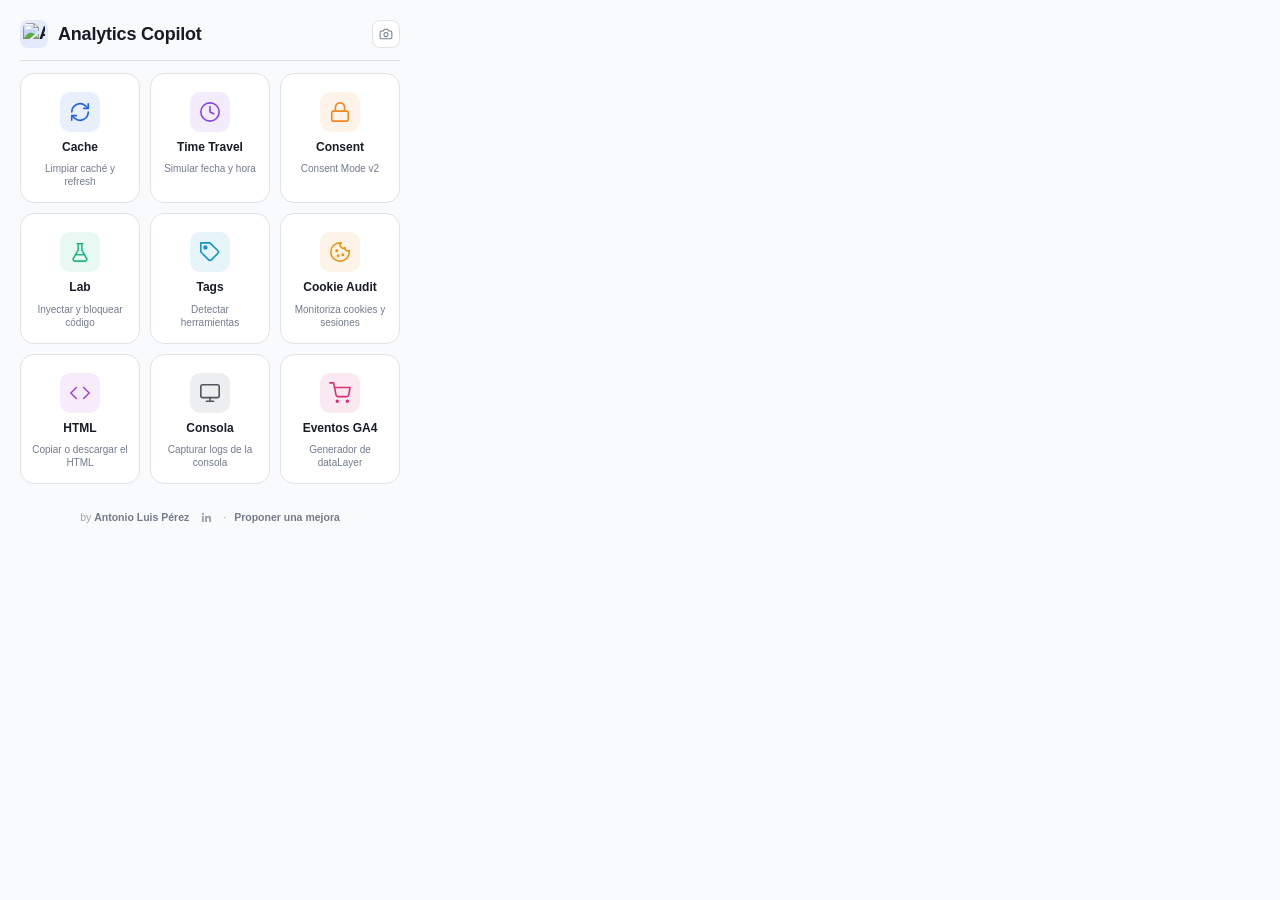
==== commit d422eefc: "Inicio: enlace «Proponer una mejora» en popup y panel, con su caso en tests/qa.js" ====
--- a/ui/popup.html
+++ b/ui/popup.html
@@ -246,6 +246,8 @@
       <div class="home-credit">
         <a class="home-credit-name" href="https://www.antonioluisperez.com" target="_blank" rel="noopener noreferrer">by <strong>Antonio Luis Pérez</strong></a>
         <a class="home-credit-in" href="https://www.linkedin.com/in/antonio-luis-perez-carmona/" target="_blank" rel="noopener noreferrer" title="LinkedIn — Antonio Luis Pérez Carmona"><svg><use href="#i-linkedin"/></svg></a>
+        <span class="home-credit-sep" aria-hidden="true">·</span>
+        <a id="feedbackLink" class="home-credit-feedback" href="https://github.com/antonioluisperez/analytics-copilot/issues/new/choose" target="_blank" rel="noopener noreferrer" title="Abre GitHub para proponer una mejora o avisar de un fallo">Proponer una mejora</a>
       </div>
     </div>
 
--- a/ui/styles.css
+++ b/ui/styles.css
@@ -3507,6 +3507,23 @@
 .home-credit-in:hover {
   color: #0a66c2;
   background: var(--primary-light);
+}
+
+.home-credit-sep {
+  font-size: 10.5px;
+  color: var(--text-hint);
+}
+
+.home-credit-feedback {
+  font-size: 10.5px;
+  font-weight: 700;
+  color: var(--text-muted);
+  text-decoration: none;
+}
+
+.home-credit-feedback:hover {
+  color: var(--primary);
+  text-decoration: underline;
 }
 
 /* Chip de elección del usuario (separa "vigente" de "ya eligió") */
